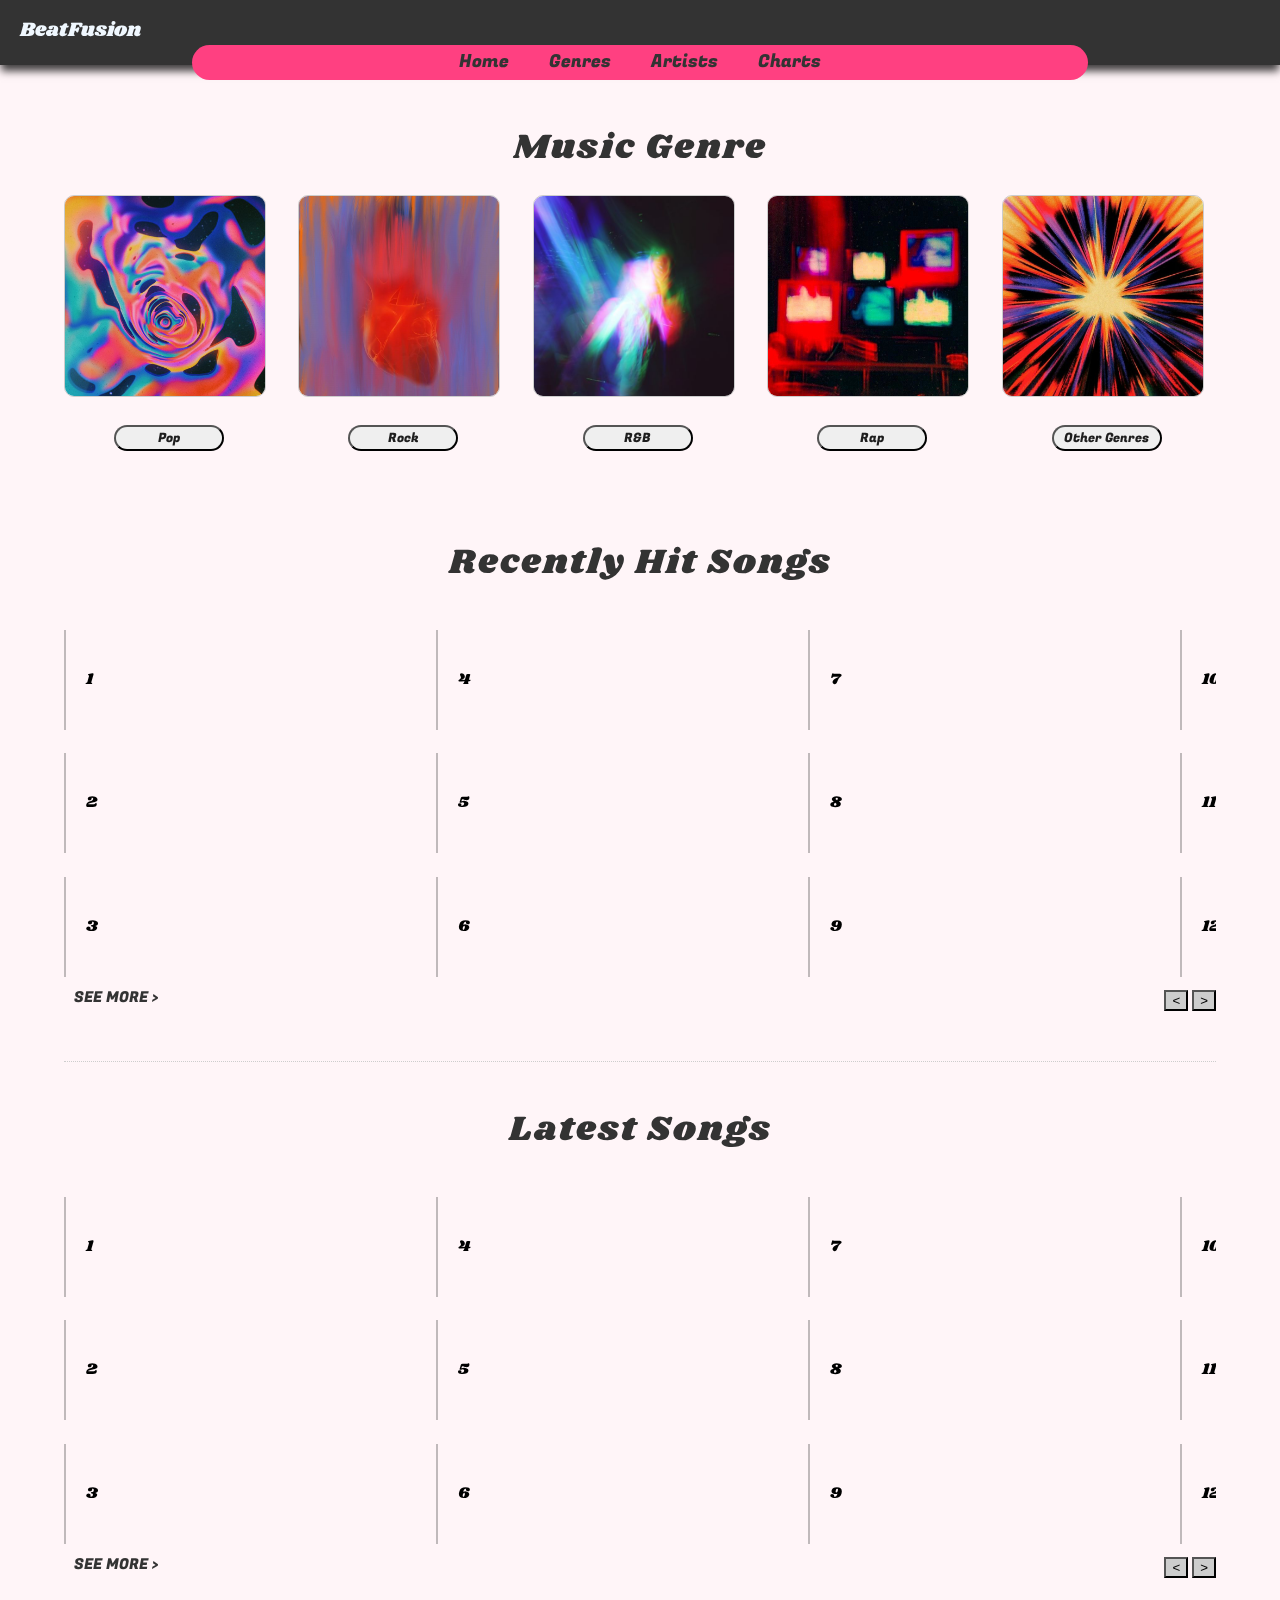
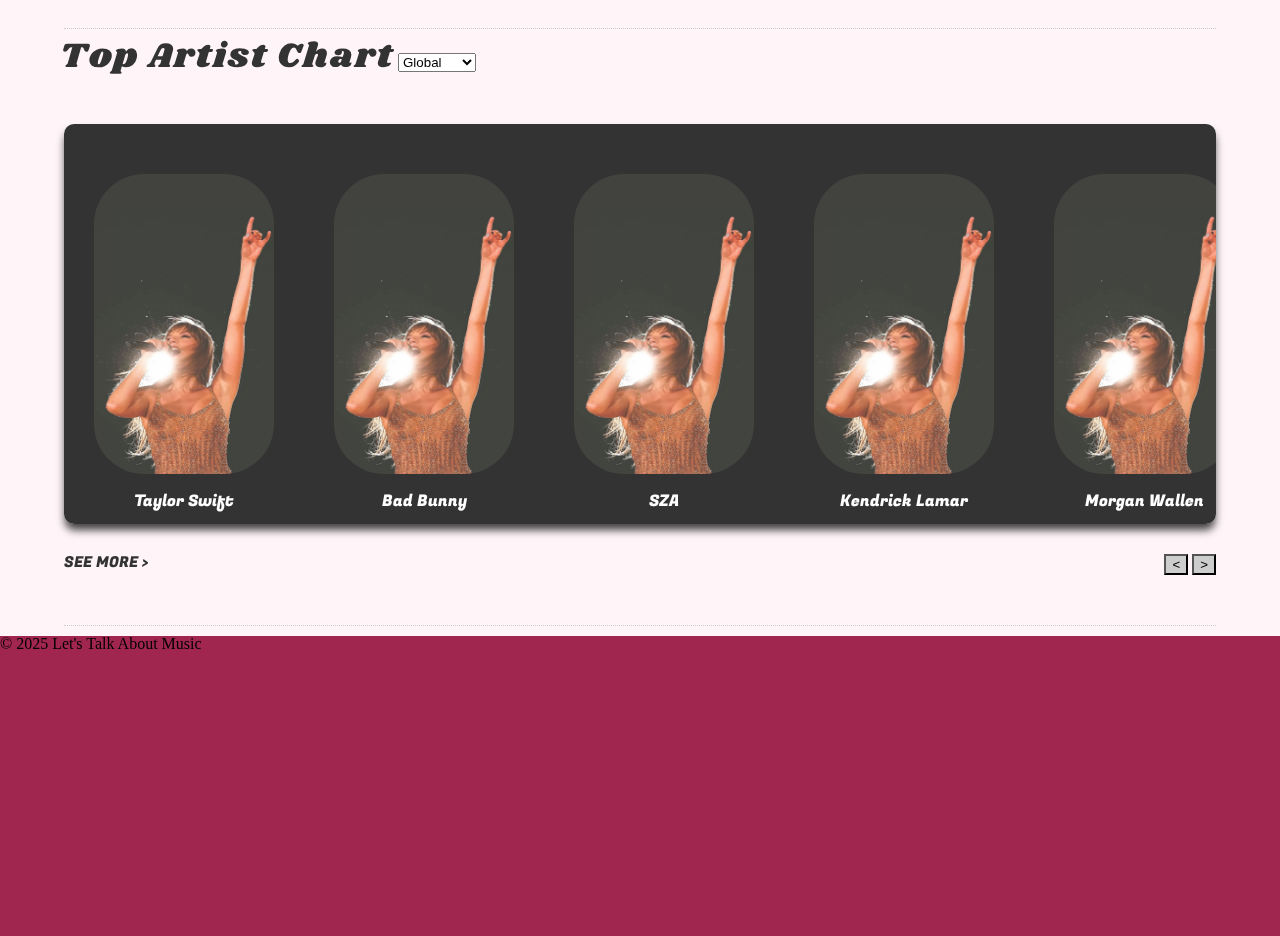
==== index.html @ 377f4b0e "Add files via upload" ====
<!DOCTYPE html>
<html lang="en">
<head>
    <meta charset="UTF-8">
    <meta name="viewport" content="width=device-width, initial-scale=1.0">
    <link rel="stylesheet" href="CSS/style.css">
    <link rel="stylesheet" href="CSS/reset.css">
    <title>Music Website</title>
    <link href="https://fonts.googleapis.com/css2?family=Fugaz+One&family=Shrikhand&display=swap" rel="stylesheet">
</head>
<body>
    <div class="fix">
        <div class="top-bar">
            <h1>BeatFusion</h1>
        </div>
        <div class="transform-bar">
            <nav>
                <ul>
                    <li><a href="index.html">Home</a></li>
                    <li><a href="genres.html">Genres</a></li>
                    <li><a href="artist.html">Artists</a></li>
                    <li><a href="charts.html">Charts</a></li>
                </ul>
            </nav>
        </div>
    </div>
    
    <section id="musicgenre">
        <h1>Music Genre</h1>
        <div id="musicgenre-gridBox">
            <div class="flip-box">
                <div class="flip-box-inner">
                    <div class="flip-box-front">
                        <img src="Music-genrePics/pop.jpg" alt="Pop">
                    </div>
                    <div class="flip-box-back">
                        <p>ポップミュージック（Pop Music）は、大衆に向けて作られた音楽のジャンルで、1950年代から1960年代にかけて発展しました。 主にアメリカとイギリスで広まり、ラジオやテレビ、音楽チャートで頻繁に流れるようなキャッチーで商業的な楽曲が多いです。

                            ポップミュージックは、ロック、ダンス、ヒップホップ、R&Bなど様々な音楽ジャンルから影響を受けています。リズムやメロディが特徴であり、歌詞も親しみやすい内容が多いです。
                            
                            代表的なアーティストには、マイケル・ジャクソン、マドンナ、ビヨンセ、テイラー・スウィフトなどがいます。</p>
                    </div>
                </div>
                <button id="btn"><a href="#">Pop</a>
                </button>
            </div>
        
            <div class="flip-box">
                <div class="flip-box-inner">
                    <div class="flip-box-front">
                        <img src="Music-genrePics/Rock.jpg" alt="Rock">
                    </div>
                    <div class="flip-box-back">
                        <p>ロックミュージック (Rock Music)音楽は、1950年代にアメリカで誕生し、エレキギター、ベース、ドラムが主な楽器として使われる音楽ジャンルです。エネルギッシュで反抗的な精神を持ち、若者文化に大きな影響を与えました。

                            1960年代には、ビートルズやローリング・ストーンズなどのバンドが登場し、ロックは世界的な人気を博しました。日本でも、1960年代後半から1970年代にかけて、ロックバンドが活躍し始めました。
                            
                            代表的なロックバンドには、ビートルズ、ローリング・ストーンズ、クイーン、ニルヴァーナなどがいます。</p>
                    </div>
                </div>
                <button id="btn"><a href="#">Rock</a>
                </button>
            </div>
        
            <div class="flip-box">
                <div class="flip-box-inner">
                    <div class="flip-box-front">
                       <img src="Music-genrePics/R&B.jpg" alt="">
                    </div>
                    <div class="flip-box-back">
                        <p>R&B（リズム・アンド・ブルース）は、1940年代にアメリカのアフリカ系アメリカ人コミュニティから発展した音楽ジャンルです。当初はブルースやジャズの影響を受けた音楽スタイルでしたが、時代とともにソウル、ファンク、ヒップホップなど多くの音楽スタイルに影響を与えました。

                            R&Bの特徴として、感情豊かなボーカル、強いリズム、複雑なメロディーラインがあります。歌詞はしばしば恋愛や生活の喜びと苦しみをテーマにしています。
                            
                            代表的なアーティストには、アレサ・フランクリン、マーヴィン・ゲイ、マイケル・ジャクソン、ビヨンセなどがいます。</p>
                    </div>
                </div>
                <button id="btn"><a href="#">R&B</a>
                </button>
            </div>
        
            <div class="flip-box">
                <div class="flip-box-inner">
                    <div class="flip-box-front">
                        <img src="Music-genrePics/Rap.jpg" alt="Rap">
                    </div>
                    <div class="flip-box-back">
                        <p>ラップ（Rap）は、1970年代にアメリカのニューヨーク市で発展した音楽ジャンルです。特にヒップホップ文化の一部として誕生し、リズムに合わせて歌詞をリズミカルに話す、または「ラップ」するのが特徴です。

                            ラップの歌詞は、社会問題や個人的な経験、ライフスタイル、ストリートカルチャーに関連する内容が多く、強いメッセージ性を持っています。ビートやリズムが重要な要素であり、DJが作るビートやターンテーブル技術も大きな役割を果たしています。
                            
                            代表的なラップアーティストには、トゥーパック・シャクール、ノトーリアス・B.I.G、ジェイ・Z、エミネム、カニエ・ウェストなどがいます。</p>
                    </div>
                </div>
                <button id="btn"><a href="#">Rap</a>
                </button>
            </div>
        
            <div class="flip-box">
                <div class="flip-box-inner">
                    <div class="flip-box-front">
                        <img src="Music-genrePics/othergerns.jpg" alt="othergerns">
                    </div>
                    <div class="flip-box-back">
                        <p>ジャズ (Jazz) <br>
                            ジャズは、20世紀初頭にアメリカで発展した音楽ジャンルです。即興演奏と複雑なリズム、ハーモニーが特徴です。代表的なアーティストには、ルイ・アームストロング、デューク・エリントン、マイルス・デイビスがいます。<br><br>
                            
                            クラシック (Classical) <br>
                            クラシック音楽は、17世紀から19世紀にかけてヨーロッパで発展しました。オーケストラやピアノ、弦楽四重奏などが主要な楽器です。代表的な作曲家には、ベートーヴェン、モーツァルト、バッハがいます。<br><br>
                            
                            エレクトロニック (Electronic) <br>
                            エレクトロニック音楽は、電子楽器やコンピューターを用いて作られる音楽です。ダンスミュージックやテクノ、ハウスなど多くのサブジャンルがあります。代表的なアーティストには、ダフト・パンク、デヴィッド・ゲッタ、カルヴィン・ハリスがいます。<br><br>
                            
                            カントリー (Country) <br>
                            カントリーミュージックは、アメリカ南部で発展した音楽ジャンルで、ギターやバンジョー、フィドルが主要な楽器です。歌詞はしばしば日常生活や愛、失恋について語られます。代表的なアーティストには、ジョニー・キャッシュ、ドリー・パートン、テイラー・スウィフトがいます。<br><br>
                            
                            メタル (Metal) <br>
                            メタル音楽は、ロックから発展したジャンルで、重厚なギターリフと強力なドラムが特徴です。サブジャンルにはヘヴィメタル、デスメタル、ブラックメタルなどがあります。代表的なバンドには、メタリカ、アイアン・メイデン、ブラック・サバスがいます。</p>
                    </div>
                </div>
                <button id="btn"><a href="#">Other Genres</a>
                </button>
            </div>
        </div>
    </section> 
    <section class="recentlyhitsongs">
        <h1>Recently Hit Songs</h1>
        <div class="recentlyhitsongs-wrapped" id="recentlyhitsongs-wrapped">
           <div id="recentlyhitsongs">
            <h3>1</h3>
            <iframe style="border-radius:12px" src="https://open.spotify.com/embed/track/2lTm559tuIvatlT1u0JYG2?utm_source=generator" width="100%" height="100%" frameBorder="0" allowfullscreen="" allow="autoplay; clipboard-write; encrypted-media; fullscreen; picture-in-picture" loading="lazy"></iframe>     
            </div>

           <div id="recentlyhitsongs">
            <h3>4</h3>
            <iframe style="border-radius:12px" src="https://open.spotify.com/embed/track/2lTm559tuIvatlT1u0JYG2?utm_source=generator" width="100%" height="100%ss" frameBorder="0" allowfullscreen="" allow="autoplay; clipboard-write; encrypted-media; fullscreen; picture-in-picture" loading="lazy"></iframe>
           </div>
           
           <div id="recentlyhitsongs">
            <h3>7</h3>
            <iframe style="border-radius:12px" src="https://open.spotify.com/embed/track/7ne4VBA60CxGM75vw0EYad?utm_source=generator" width="100%" height="100%" frameBorder="0" allowfullscreen="" allow="autoplay; clipboard-write; encrypted-media; fullscreen; picture-in-picture" loading="lazy"></iframe>
           </div>

           <div id="recentlyhitsongs">
            <h3>10</h3>
            <iframe style="border-radius:12px" src="https://open.spotify.com/embed/track/7tI8dRuH2Yc6RuoTjxo4dU?utm_source=generator" width="100%" height="100%" frameBorder="0" allowfullscreen="" allow="autoplay; clipboard-write; encrypted-media; fullscreen; picture-in-picture" loading="lazy"></iframe>
           </div>

           
           <div id="recentlyhitsongs">
            <h3>13</h3>
            <iframe style="border-radius:12px" src="https://open.spotify.com/embed/track/6J5kc12BW5HuP3d7C3vvx8?utm_source=generator" width="100%" height="100%" frameBorder="0" allowfullscreen="" allow="autoplay; clipboard-write; encrypted-media; fullscreen; picture-in-picture" loading="lazy"></iframe>
           </div>

           <div id="recentlyhitsongs">
            <h3>16</h3>
            <iframe style="border-radius:12px" src="https://open.spotify.com/embed/track/2HRqTpkrJO5ggZyyK6NPWz?utm_source=generator" width="100%" height="100%" frameBorder="0" allowfullscreen="" allow="autoplay; clipboard-write; encrypted-media; fullscreen; picture-in-picture" loading="lazy"></iframe>
           </div>

           <div id="recentlyhitsongs">
            <h3>19</h3>
            <iframe style="border-radius:12px" src="https://open.spotify.com/embed/track/42VsgItocQwOQC3XWZ8JNA?utm_source=generator" width="100%" height="100%" frameBorder="0" allowfullscreen="" allow="autoplay; clipboard-write; encrypted-media; fullscreen; picture-in-picture" loading="lazy"></iframe>
           </div>

           <div id="recentlyhitsongs">
            <h3>22</h3>
            <iframe style="border-radius:12px" src="https://open.spotify.com/embed/track/0l0vcZMU7AOeQmUIREoI2U?utm_source=generator" width="100%" height="100%" frameBorder="0" allowfullscreen="" allow="autoplay; clipboard-write; encrypted-media; fullscreen; picture-in-picture" loading="lazy"></iframe>
           </div>

           <div id="recentlyhitsongs">
            <h3>25</h3>
            <iframe style="border-radius:12px" src="https://open.spotify.com/embed/track/5heC3ZzJLYlGYO55YYoQzE?utm_source=generator" width="100%" height="100%" frameBorder="0" allowfullscreen="" allow="autoplay; clipboard-write; encrypted-media; fullscreen; picture-in-picture" loading="lazy"></iframe>
           </div>

           <div id="recentlyhitsongs">
            <h3>28</h3>
            <iframe style="border-radius:12px" src="https://open.spotify.com/embed/track/1dHUB7GIbSk3MdL6a6KGvc?utm_source=generator" width="100%" height="100%" frameBorder="0" allowfullscreen="" allow="autoplay; clipboard-write; encrypted-media; fullscreen; picture-in-picture" loading="lazy"></iframe>
           </div>

           <div id="recentlyhitsongs">
            <h3>2</h3>
            <iframe style="border-radius:12px" src="https://open.spotify.com/embed/track/2plbrEY59IikOBgBGLjaoe?utm_source=generator" width="100%" height="100%" frameBorder="0" allowfullscreen="" allow="autoplay; clipboard-write; encrypted-media; fullscreen; picture-in-picture" loading="lazy"></iframe>
           </div>

           <div id="recentlyhitsongs">
            <h3>5</h3>
            <iframe style="border-radius:12px" src="https://open.spotify.com/embed/track/6dOtVTDdiauQNBQEDOtlAB?utm_source=generator" width="100%" height="100%" frameBorder="0" allowfullscreen="" allow="autoplay; clipboard-write; encrypted-media; fullscreen; picture-in-picture" loading="lazy"></iframe>
           </div>

           <div id="recentlyhitsongs">
            <h3>8</h3>
            <iframe style="border-radius:12px" src="https://open.spotify.com/embed/track/2cuqluSFXdM2weiP6lN8kY?utm_source=generator" width="100%" height="100%" frameBorder="0" allowfullscreen="" allow="autoplay; clipboard-write; encrypted-media; fullscreen; picture-in-picture" loading="lazy"></iframe>
           </div>

           <div id="recentlyhitsongs">
            <h3>11</h3>
            <iframe style="border-radius:12px" src="https://open.spotify.com/embed/track/2CGNAOSuO1MEFCbBRgUzjd?utm_source=generator" width="100%" height="100%" frameBorder="0" allowfullscreen="" allow="autoplay; clipboard-write; encrypted-media; fullscreen; picture-in-picture" loading="lazy"></iframe>
           </div>

           <div id="recentlyhitsongs">
            <h3>14</h3>
            <iframe style="border-radius:12px" src="https://open.spotify.com/embed/track/1Es7AUAhQvapIcoh3qMKDL?utm_source=generator" width="100%" height="100%" frameBorder="0" allowfullscreen="" allow="autoplay; clipboard-write; encrypted-media; fullscreen; picture-in-picture" loading="lazy"></iframe>
           </div>

           <div id="recentlyhitsongs">
            <h3>17</h3>
            <iframe style="border-radius:12px" src="https://open.spotify.com/embed/track/5WEF0icHWmAZBBMglBd599?utm_source=generator" width="100%" height="100%" frameBorder="0" allowfullscreen="" allow="autoplay; clipboard-write; encrypted-media; fullscreen; picture-in-picture" loading="lazy"></iframe>
           </div>

           <div id="recentlyhitsongs">
            <h3>20</h3>
            <iframe style="border-radius:12px" src="https://open.spotify.com/embed/track/63EQbNhgaih4yg5412usWG?utm_source=generator" width="100%" height="100%" frameBorder="0" allowfullscreen="" allow="autoplay; clipboard-write; encrypted-media; fullscreen; picture-in-picture" loading="lazy"></iframe>
           </div>

           <div id="recentlyhitsongs">
            <h3>23</h3>
            <iframe style="border-radius:12px" src="https://open.spotify.com/embed/track/3mg9jYNC1NihbthlglzrWP?utm_source=generator" width="100%" height="100%" frameBorder="0" allowfullscreen="" allow="autoplay; clipboard-write; encrypted-media; fullscreen; picture-in-picture" loading="lazy"></iframe>
           </div>

           <div id="recentlyhitsongs">
            <h3>26</h3>
            <iframe style="border-radius:12px" src="https://open.spotify.com/embed/track/0FIDCNYYjNvPVimz5icugS?utm_source=generator" width="100%" height="100%" frameBorder="0" allowfullscreen="" allow="autoplay; clipboard-write; encrypted-media; fullscreen; picture-in-picture" loading="lazy"></iframe>
           </div>

           <div id="recentlyhitsongs">
            <h3>29</h3>
            <iframe style="border-radius:12px" src="https://open.spotify.com/embed/track/51RN0kzWd7xeR4th5HsEtW?utm_source=generator" width="100%" height="100%" frameBorder="0" allowfullscreen="" allow="autoplay; clipboard-write; encrypted-media; fullscreen; picture-in-picture" loading="lazy"></iframe>
           </div>

           <div id="recentlyhitsongs">
            <h3>3</h3>
            <iframe style="border-radius:12px" src="https://open.spotify.com/embed/track/4wJ5Qq0jBN4ajy7ouZIV1c?utm_source=generator" width="100%" height="100%" frameBorder="0" allowfullscreen="" allow="autoplay; clipboard-write; encrypted-media; fullscreen; picture-in-picture" loading="lazy"></iframe>
           </div>

           <div id="recentlyhitsongs">
            <h3>6</h3>
            <iframe style="border-radius:12px" src="https://open.spotify.com/embed/track/5TFD2bmFKGhoCRbX61nXY5?utm_source=generator" width="100%" height="100%" frameBorder="0" allowfullscreen="" allow="autoplay; clipboard-write; encrypted-media; fullscreen; picture-in-picture" loading="lazy"></iframe>
           </div>

           <div id="recentlyhitsongs">
            <h3>9</h3>
            <iframe style="border-radius:12px" src="https://open.spotify.com/embed/track/59D4DOkspUbWyMmbAPQkxZ?utm_source=generator" width="100%" height="100%" frameBorder="0" allowfullscreen="" allow="autoplay; clipboard-write; encrypted-media; fullscreen; picture-in-picture" loading="lazy"></iframe>
           </div>

           <div id="recentlyhitsongs">
            <h3>12</h3>
            <iframe style="border-radius:12px" src="https://open.spotify.com/embed/track/7d6yK8v8J484SWH5prIQiE?utm_source=generator" width="100%" height="100%" frameBorder="0" allowfullscreen="" allow="autoplay; clipboard-write; encrypted-media; fullscreen; picture-in-picture" loading="lazy"></iframe>
           </div>

           <div id="recentlyhitsongs">
            <h3>15</h3>
            <iframe style="border-radius:12px" src="https://open.spotify.com/embed/track/1ElGmhauttS9p7LwmHG9uM?utm_source=generator" width="100%" height="100%" frameBorder="0" allowfullscreen="" allow="autoplay; clipboard-write; encrypted-media; fullscreen; picture-in-picture" loading="lazy"></iframe>
           </div>

           <div id="recentlyhitsongs">
            <h3>18</h3>
            <iframe style="border-radius:12px" src="https://open.spotify.com/embed/track/7BRD7x5pt8Lqa1eGYC4dzj?utm_source=generator" width="100%" height="100%" frameBorder="0" allowfullscreen="" allow="autoplay; clipboard-write; encrypted-media; fullscreen; picture-in-picture" loading="lazy"></iframe>
           </div>

           <div id="recentlyhitsongs">
            <h3>21</h3>
            <iframe style="border-radius:12px" src="https://open.spotify.com/embed/track/0WbMK4wrZ1wFSty9F7FCgu?utm_source=generator" width="100%" height="100%" frameBorder="0" allowfullscreen="" allow="autoplay; clipboard-write; encrypted-media; fullscreen; picture-in-picture" loading="lazy"></iframe>
           </div>

           <div id="recentlyhitsongs">
            <h3>24</h3>
            <iframe style="border-radius:12px" src="https://open.spotify.com/embed/track/2zOmS55knKWSgScYPTNmGQ?utm_source=generator" width="100%" height="100%" frameBorder="0" allowfullscreen="" allow="autoplay; clipboard-write; encrypted-media; fullscreen; picture-in-picture" loading="lazy"></iframe>
           </div>

           <div id="recentlyhitsongs">
            <h3>27</h3>
            <iframe style="border-radius:12px" src="https://open.spotify.com/embed/track/4MUrUT38U98olfnyzMBCzm?utm_source=generator" width="100%" height="100%" frameBorder="0" allowfullscreen="" allow="autoplay; clipboard-write; encrypted-media; fullscreen; picture-in-picture" loading="lazy"></iframe>
           </div>

           <div id="recentlyhitsongs">
            <h3>30</h3>
            <iframe style="border-radius:12px" src="https://open.spotify.com/embed/track/5G2f63n7IPVPPjfNIGih7Q?utm_source=generator" width="100%" height="100%" frameBorder="0" allowfullscreen="" allow="autoplay; clipboard-write; encrypted-media; fullscreen; picture-in-picture" loading="lazy"></iframe>
           </div>


        </div>
        <div class="seemore-button">
            <div><h3><a href="#">SEE MORE ></a></h3></div>
            <div id="seemore-btn">
                <button id="scroll-left">&lt;</button>
                <button id="scroll-right">&gt;</button>
            </div>
        </div>
    </section>
    <section class="latestsongs">
        <h1>Latest Songs</h1>
        <div class="latestsongs-wrapped" id="latestsongs-wrapped">
            <div id="latestsongs">
                <h3>1</h3>
                <iframe style="border-radius:12px" src="https://open.spotify.com/embed/track/3AWDeHLc88XogCaCnZQLVI?utm_source=generator" width="100%" height="100%" frameBorder="0" allowfullscreen="" allow="autoplay; clipboard-write; encrypted-media; fullscreen; picture-in-picture" loading="lazy"></iframe>
            </div>
            
            <div id="latestsongs">
                <h3>4</h3>
                <iframe style="border-radius:12px" src="https://open.spotify.com/embed/track/0ZNbXoRUhaSMhYcL4LWDg9?utm_source=generator" width="100%" height="100%" frameBorder="0" allowfullscreen="" allow="autoplay; clipboard-write; encrypted-media; fullscreen; picture-in-picture" loading="lazy"></iframe>
            </div>
            <div id="latestsongs">
                <h3>7</h3>
                <iframe style="border-radius:12px" src="https://open.spotify.com/embed/track/0hhUYRTVgcq7oD4qVLDgR2?utm_source=generator" width="100%" height="100%" frameBorder="0" allowfullscreen="" allow="autoplay; clipboard-write; encrypted-media; fullscreen; picture-in-picture" loading="lazy"></iframe>
            </div>
            <div id="latestsongs">
                <h3>10</h3>
                <iframe style="border-radius:12px" src="https://open.spotify.com/embed/track/5S48exJMllV1UZfluzUpbp?utm_source=generator" width="100%" height="100%" frameBorder="0" allowfullscreen="" allow="autoplay; clipboard-write; encrypted-media; fullscreen; picture-in-picture" loading="lazy"></iframe>
            </div>

            <div id="latestsongs">
                <h3>13</h3>
                <iframe style="border-radius:12px" src="https://open.spotify.com/embed/track/7zqLwCQC5bHfkftlkOaLtd?utm_source=generator" width="100%" height="100%" frameBorder="0" allowfullscreen="" allow="autoplay; clipboard-write; encrypted-media; fullscreen; picture-in-picture" loading="lazy"></iframe>
            </div>

            <div id="latestsongs">
                <h3>16</h3>
                <iframe style="border-radius:12px" src="https://open.spotify.com/embed/track/0QZABM9f7qhxAeW88WmBSY?utm_source=generator" width="100%" height="100%" frameBorder="0" allowfullscreen="" allow="autoplay; clipboard-write; encrypted-media; fullscreen; picture-in-picture" loading="lazy"></iframe>
            </div>
            <div id="latestsongs">
                <h3>19</h3>
                <iframe style="border-radius:12px" src="https://open.spotify.com/embed/track/6690Oo2YKerGp9Zvm9EY6S?utm_source=generator" width="100%" height="100%" frameBorder="0" allowfullscreen="" allow="autoplay; clipboard-write; encrypted-media; fullscreen; picture-in-picture" loading="lazy"></iframe>
            </div>

            <div id="latestsongs">
                <h3>22</h3>
                <iframe style="border-radius:12px" src="https://open.spotify.com/embed/track/68o1mDkJzpvTshz9xrfduC?utm_source=generator" width="100%" height="100%" frameBorder="0" allowfullscreen="" allow="autoplay; clipboard-write; encrypted-media; fullscreen; picture-in-picture" loading="lazy"></iframe>
            </div>

            <div id="latestsongs">
                <h3>25</h3>
                <iframe style="border-radius:12px" src="https://open.spotify.com/embed/track/1qaFMnI1eVDa4arwNN8nMa?utm_source=generator" width="100%" height="100%" frameBorder="0" allowfullscreen="" allow="autoplay; clipboard-write; encrypted-media; fullscreen; picture-in-picture" loading="lazy"></iframe>
            </div>

            <div id="latestsongs">
                <h3>28</h3>
                <iframe style="border-radius:12px" src="https://open.spotify.com/embed/track/4c1GHCAXEFa08WHckJ6txh?utm_source=generator" width="100%" height="100%" frameBorder="0" allowfullscreen="" allow="autoplay; clipboard-write; encrypted-media; fullscreen; picture-in-picture" loading="lazy"></iframe>
            </div>

            <div id="latestsongs">
                <h3>2</h3>
                <iframe style="border-radius:12px" src="https://open.spotify.com/embed/track/2P6YMsU9jt22CXfizfudi3?utm_source=generator" width="100%" height="100%" frameBorder="0" allowfullscreen="" allow="autoplay; clipboard-write; encrypted-media; fullscreen; picture-in-picture" loading="lazy"></iframe>
            </div>

            <div id="latestsongs">
                <h3>5</h3>
                <iframe style="border-radius:12px" src="https://open.spotify.com/embed/track/1ki7QR4GRRxmR2rQt7aAAY?utm_source=generator" width="100%" height="100%" frameBorder="0" allowfullscreen="" allow="autoplay; clipboard-write; encrypted-media; fullscreen; picture-in-picture" loading="lazy"></iframe>
            </div>

            <div id="latestsongs">
                <h3>8</h3>
                <iframe style="border-radius:12px" src="https://open.spotify.com/embed/track/0NHu2Lo9MWkvhOggEy1bYg?utm_source=generator" width="100%" height="100%" frameBorder="0" allowfullscreen="" allow="autoplay; clipboard-write; encrypted-media; fullscreen; picture-in-picture" loading="lazy"></iframe>
            </div>

            <div id="latestsongs">
                <h3>11</h3>
                <iframe style="border-radius:12px" src="https://open.spotify.com/embed/track/4VruElIXifs4MixNrCd0uB?utm_source=generator" width="100%" height="100%" frameBorder="0" allowfullscreen="" allow="autoplay; clipboard-write; encrypted-media; fullscreen; picture-in-picture" loading="lazy"></iframe>
            </div>

            <div id="latestsongs">
                <h3>14</h3>
                <iframe style="border-radius:12px" src="https://open.spotify.com/embed/track/5QI3eGF8p8PYWDsAheNAPV?utm_source=generator" width="100%" height="100%" frameBorder="0" allowfullscreen="" allow="autoplay; clipboard-write; encrypted-media; fullscreen; picture-in-picture" loading="lazy"></iframe>
            </div>

            <div id="latestsongs">
                <h3>17</h3>
                <iframe style="border-radius:12px" src="https://open.spotify.com/embed/track/3HlWVKwU0JqJXqJK9DWHnZ?utm_source=generator" width="100%" height="100%" frameBorder="0" allowfullscreen="" allow="autoplay; clipboard-write; encrypted-media; fullscreen; picture-in-picture" loading="lazy"></iframe>
            </div>

            <div id="latestsongs">
                <h3>20</h3>
                <iframe style="border-radius:12px" src="https://open.spotify.com/embed/track/0UXWF5PYBunoB1iQjQ5moz?utm_source=generator" width="100%" height="100%" frameBorder="0" allowfullscreen="" allow="autoplay; clipboard-write; encrypted-media; fullscreen; picture-in-picture" loading="lazy"></iframe>
            </div>

            <div id="latestsongs">
                <h3>23</h3>
                <iframe style="border-radius:12px" src="https://open.spotify.com/embed/track/5szvpZOIMuzCrwNrRwnB9B?utm_source=generator" width="100%" height="100% " frameBorder="0" allowfullscreen="" allow="autoplay; clipboard-write; encrypted-media; fullscreen; picture-in-picture" loading="lazy"></iframe>
            </div>

            <div id="latestsongs">
                <h3>26</h3>
                <iframe style="border-radius:12px" src="https://open.spotify.com/embed/track/3QcZ0HiwWxwQYT2F17DCTm?utm_source=generator" width="100%" height="100%" frameBorder="0" allowfullscreen="" allow="autoplay; clipboard-write; encrypted-media; fullscreen; picture-in-picture" loading="lazy"></iframe>
            </div>

            <div id="latestsongs">
                <h3>29</h3>
                <iframe style="border-radius:12px" src="https://open.spotify.com/embed/track/28p6cPTSRglxJjKYZQeJVH?utm_source=generator" width="100%" height="100%" frameBorder="0" allowfullscreen="" allow="autoplay; clipboard-write; encrypted-media; fullscreen; picture-in-picture" loading="lazy"></iframe>
            </div>

            <div id="latestsongs">
                <h3>3</h3>
                <iframe style="border-radius:12px" src="https://open.spotify.com/embed/track/2cbRRdFAhoDnBGQgJ7NGws?utm_source=generator" width="100%" height="100%" frameBorder="0" allowfullscreen="" allow="autoplay; clipboard-write; encrypted-media; fullscreen; picture-in-picture" loading="lazy"></iframe>
            </div>

            <div id="latestsongs">
                <h3>6</h3>
                <iframe style="border-radius:12px" src="https://open.spotify.com/embed/track/3PAvwFSVQ4K4hMo7yJLv0I?utm_source=generator" width="100%" height="100%" frameBorder="0" allowfullscreen="" allow="autoplay; clipboard-write; encrypted-media; fullscreen; picture-in-picture" loading="lazy"></iframe>
            </div>

            <div id="latestsongs">
                <h3>9</h3>
                <iframe style="border-radius:12px" src="https://open.spotify.com/embed/track/5nePUc9XXUmpwMqkt8oKyK?utm_source=generator" width="100%" height="100%" frameBorder="0" allowfullscreen="" allow="autoplay; clipboard-write; encrypted-media; fullscreen; picture-in-picture" loading="lazy"></iframe>
            </div>

            <div id="latestsongs">
                <h3>12</h3>
                <iframe style="border-radius:12px" src="https://open.spotify.com/embed/track/5Rb1SPunxB1aKDfaYQLwI7?utm_source=generator" width="100%" height="100%" frameBorder="0" allowfullscreen="" allow="autoplay; clipboard-write; encrypted-media; fullscreen; picture-in-picture" loading="lazy"></iframe>
            </div>

            <div id="latestsongs">
                <h3>15</h3>
                <iframe style="border-radius:12px" src="https://open.spotify.com/embed/track/1a5Dhd82KaUqmz3sQEDNbs?utm_source=generator" width="100%" height="100%" frameBorder="0" allowfullscreen="" allow="autoplay; clipboard-write; encrypted-media; fullscreen; picture-in-picture" loading="lazy"></iframe>
            </div>

            <div id="latestsongs">
                <h3>18</h3>
                <iframe style="border-radius:12px" src="https://open.spotify.com/embed/track/1beUALLSloBEvYre65QiW6?utm_source=generator" width="100%" height="100%" frameBorder="0" allowfullscreen="" allow="autoplay; clipboard-write; encrypted-media; fullscreen; picture-in-picture" loading="lazy"></iframe>
            </div>

            <div id="latestsongs">
                <h3>21</h3>
                <iframe style="border-radius:12px" src="https://open.spotify.com/embed/track/6m16iU8EK8k38YqL8VoJQa?utm_source=generator" width="100%" height="100%" frameBorder="0" allowfullscreen="" allow="autoplay; clipboard-write; encrypted-media; fullscreen; picture-in-picture" loading="lazy"></iframe>
            </div>

            <div id="latestsongs">
                <h3>24</h3>
                <iframe style="border-radius:12px" src="https://open.spotify.com/embed/track/55Ml2qIECJeLRo8qzRnSGO?utm_source=generator" width="100%" height="100%" frameBorder="0" allowfullscreen="" allow="autoplay; clipboard-write; encrypted-media; fullscreen; picture-in-picture" loading="lazy"></iframe>
            </div>

            <div id="latestsongs">
                <h3>27</h3>
                <iframe style="border-radius:12px" src="https://open.spotify.com/embed/track/31QhiRT1GrabAIh8M1o5oR?utm_source=generator" width="100%" height="100%" frameBorder="0" allowfullscreen="" allow="autoplay; clipboard-write; encrypted-media; fullscreen; picture-in-picture" loading="lazy"></iframe>
            </div>

            <div id="latestsongs">
                <h3>30</h3>
                <iframe style="border-radius:12px" src="https://open.spotify.com/embed/track/2gTneFmEt5ycP3sxYENcEj?utm_source=generator" width="100%" height="100%" frameBorder="0" allowfullscreen="" allow="autoplay; clipboard-write; encrypted-media; fullscreen; picture-in-picture" loading="lazy"></iframe>
            </div>
        </div>
        <div class="seemore-button">
            <div><h3><a href="#">SEE MORE ></a></h3></div>
            <div id="seemore-btn">
                <button id="latestsongs-scroll-left">&lt;</button>
                <button id="latestsongs-scroll-right">&gt;</button>
            </div>
    </section>
    <section class="topartistchart-lable">
        <label for="top_artists_chart" id="top_artists_chart">Top Artist Chart</label>
        <select name="top_artists_chart" id="artist-chart">
            <option value="Global">Global</option>
            <option value="Japan">Japan</option>
            <option value="Korea">Korea</option>
            <option value="Myanmar">Myanmar</option>
        </select>
        <div class="topartistpic-wrapped" id="topartistpic-wrapped">
            <div class="artistpic" id="artistpic1">
                <img src="G-artist-images/TaylorSwift.jpg" alt="artist1">
                <a href="#"><div class="artist-name" id="artistname1">Taylor Swift</div></a>
            </div>
            <div class="artistpic" id="artistpic2">
                <img src="G-artist-images/TaylorSwift.jpg" alt="artist1">
                <a href="#"><div class="artist-name" id="artist2">Bad Bunny</div></a>
            </div>
            <div class="artistpic" id="artistpic3"> 
                <img src="G-artist-images/TaylorSwift.jpg" alt="artist1">
                <a href="#"><div class="artist-name" id="artist3">SZA</div></a>
            </div>
            <div class="artistpic" id="artistpic4">
                <img src="G-artist-images/TaylorSwift.jpg" alt="artist1">
                <a href="#"><div class="artist-name" id="artist4">Kendrick Lamar</div></a>
            </div>
            <div class="artistpic" id="artistpic5">
                <img src="G-artist-images/TaylorSwift.jpg" alt="artist1">
                <a href="#"><div class="artist-name" id="artist5">Morgan Wallen</div></a>
            </div>
            <div class="artistpic" id="artistpic6">
                <img src="G-artist-images/TaylorSwift.jpg" alt="artist1">
                <a href="#"><div class="artist-name" id="artist6">Sabrina Carpenter</div></a>
            </div>
            <div class="artistpic" id="artistpic7">
                <img src="G-artist-images/TaylorSwift.jpg" alt="artist1">
                <a href="#"><div class="artist-name" id="artist7">Billie Eilish</div></a>
            </div>
            <div class="artistpic" id="artistpic8">
                <img src="G-artist-images/TaylorSwift.jpg" alt="artist1">
                <a href="#"><div class="artist-name" id="artist8">Bruno Mars</div></a>
            </div>
            <div class="artistpic" id="artistpic9">
                <img src="G-artist-images/TaylorSwift.jpg" alt="artist1">
                <a href="#"><div class="artist-name" id="artist9">Chappell Roan</div></a>
            </div>
            <div class="artistpic" id="artistpic10">
                <img src="G-artist-images/TaylorSwift.jpg" alt="artist1">
                <a href="#"><div class="artist-name" id="artist10">Teddy Swims</div></a>
            </div>
        </div>
        <div class="seemore-button">
            <div><h3><a href="#">SEE MORE ></a></h3></div>
            <div id="seemore-btn">
                <button id="artistpic-scroll-left">&lt;</button>
                <button id="artistpic-scroll-right">&gt;</button>
            </div>
    </section>
    <footer class="footer">
        <p>&copy; 2025 Let's Talk About Music</p>
    </footer>
    <script src="JS/script.js"></script>
</body>
</html>
---- CSS/style.css ----
@import url('https://fonts.googleapis.com/css2?family=Fugaz+One&family=Kaisei+Tokumin&family=Shrikhand&display=swap');
a{
    text-decoration: none;
}
body{
    margin: 0 auto;
    background: #fff5f8;
   

}
.fix{
    position: fixed;
    top: 0;
    z-index: 1000;
}
.top-bar{
    background-color: #333;
    width: 100vw;
    height: 65px;
    box-shadow: 0px 7px 8px -1px rgba(0,0,0,0.75);
-webkit-box-shadow: 0px 7px 8px -1px rgba(0,0,0,0.75);
-moz-box-shadow: 0px 7px 8px -1px rgba(0,0,0,0.75);
}
.top-bar h1{
    font-size: 20px;
    font-family: "Shrikhand", serif;
    font-weight: 400;
    font-style: normal;
    color: aliceblue;
    padding: 20px 0 0 20px;
}
.transform-bar{
    background-color: #FF4081;
    width: 70vw;
    height: 35px;
    margin: 0 auto;
    transform: translateY(-20px);
    border-radius: 50px;
}
nav ul li a{
    text-decoration: none;
    color: #333333;
    font-size: 18px;
    font-family: "Fugaz One", serif;
    font-weight: 400;
    font-style: normal;
}
nav ul{
    display: flex;
    justify-content: center;
}
nav ul li{
    margin: 8px 20px;
}

#musicgenre h1{
    font-size: 35px;
    color: #333;
    font-family: "Shrikhand", serif;
    font-weight: 400;
    font-style: normal;
    text-align: center;
    letter-spacing: 2px;
    margin: 30px 0;
    padding-top: 100px;
    transition: 0.3s ease-in-out;

}
#musicgenre h1:hover{
    transform: translateY(-10px);
    font-size: 40px;
}

#musicgenre-gridBox{
    display: grid;
    grid-template-columns: repeat(5,1fr);
    gap: 20px;
    margin: 0 auto;
    width: 90vw;
}

.flip-box {
    background-color: transparent;
    width: 200px;
    height: 200px;
    perspective: 1000px; /*for 3D effect */
}

.flip-box-inner {
    position: relative;
    width: 100%;
    height: 100%;
    text-align: center;
    transition: transform 0.6s;
    transform-style: preserve-3d;
}

.flip-box:hover .flip-box-inner {
    transform: rotateY(180deg);
}

.flip-box-front, .flip-box-back {
    position: absolute;
    width: 100%;
    height: 100%;
    backface-visibility: hidden;
    display: flex;
    justify-content: center;
    align-items: center;
    background-color: #333;
    color: white;
    border: 1px solid #ccc;
    border-radius: 10px;
}
.flip-box-front{
    overflow: hidden;
}
.flip-box-front img{
    width: 100%;
    height: 100%;
}

.flip-box-back {
    background-color: #333;
    transform: rotateY(180deg);
    overflow-y: scroll;
    position: relative;
}
.flip-box .flip-box-back p{
    margin: 5px 5px;
    line-height: 22px;
    letter-spacing: -0.5px;
    font-family: "Kaisei Tokumin", serif;
    font-size: 13px;
    font-weight: 200;
    font-style: normal;
    color: #fff;
    box-sizing: border-box;
    position: absolute;
    top: 0;
}
.flip-box-back::-webkit-scrollbar{
    width: 0;
}

.flip-box #btn{
    margin: 30px 50px;
    width: 110px;
    border-radius: 30px;
    font-family: "Fugaz One", serif;
    font-weight: 400;
    font-style: normal;
}
#btn a{
    color: #1E1E1E;
}
.recentlyhitsongs h1{
    font-size: 35px;
    color: #333 ;
    font-family: "Shrikhand", serif;
    font-weight: 400;
    font-style: normal;
    text-align: center;
    letter-spacing: 2px;
    margin: 150px 0 50px 0;
    transition:transform 0.3s ease-in-out, font-size 0.3s ease-in-out;

}
.recentlyhitsongs h1:hover{
    transform: translateY(-10px);
    font-size: 40px;
     
}
.recentlyhitsongs-wrapped{
    display: grid;
    grid-template-columns: repeat(10,1fr); 
    overflow-x: scroll;
    gap: 20px;
    height: 50px;
    width: 90vw;
    height: 350px;
    margin: 0 auto;
}
.recentlyhitsongs-wrapped::-webkit-scrollbar{
    width: 0;
}
#recentlyhitsongs{
    padding: 10px;
    width: 330px;
    height: 80px;
    order: auto;
    display: flex;
    border-left: #1e1e1e47 solid 2px;
    justify-content: space-between;
}


.recentlyhitsongs h3{
    margin: auto 20px auto 10px;
    font-family: "Shrikhand", serif;
    font-weight: 250;
    font-style: normal;
    font-size: 16px;
}


.seemore-button{
    display: flex;
    justify-content: space-between;
    margin: 10px auto;
    width: 90%;
    border-bottom: #cdcdcd 1px dotted;
}

.seemore-button h3 a{
    color: #333;
    font-family: "Fugaz One", serif;
    font-weight: 400;
    font-style: normal;
    font-size: 15px;
}
#seemore-btn button{
    background-color: #cdcdcd;
    margin-bottom: 50px;
} 
.latestsongs h1{  
    font-size: 35px;
    color: #333 ;
    font-family: "Shrikhand", serif;
    font-weight: 400;
    font-style: normal;
    text-align: center;
    letter-spacing: 2px;
    margin: 50px 0;
    transition:0.3s ease-in-out;
}
.latestsongs h1:hover{
    transform: translateY(-10px);
    font-size: 40px;
}
.latestsongs-wrapped{
    display: grid;
    grid-template-columns: repeat(10,1fr);
    grid-template-rows: repeat(3, 1fr);
    overflow-x: scroll;
    gap: 20px;
    height: 50px;
    width: 90vw;
    height: 350px;
    margin: 0 auto;
}
.latestsongs-wrapped::-webkit-scrollbar{
    width: 0;
}
#latestsongs{
    padding: 10px;
    width: 330px;
    height: 80px;
    display: flex;
    border-left: #1e1e1e47 solid 2px;
    justify-content: space-between;
}
.latestsongs-wrapped .img{
    width: 25%;
    height: 100%;
    background-color: #a4a4a4;
    border-radius: 10px;
}
.latestsongs h3{
    margin: auto 20px auto 10px;
    font-family: "Shrikhand", serif;
    font-weight: 250;
    font-style: normal;
    font-size: 16px;
}
.latestsongs .songtitle-name{
    display: flex;
    flex: 1;
    justify-content: center;
    align-items: center;
    margin-right: 50px;
}
.latestsongs .songtitle-name a{
    color: #333;
    font-family: "Fugaz One", serif;
    font-weight: 300;
    font-style: normal;
    font-size: 14px;
}
#top_artists_chart{
    font-size: 35px;
    color: #333 ;
    margin-left: 60px;
    padding-top: 20px;
    font-family: "Shrikhand", serif;
    font-weight: 400;
    font-style: normal;
    letter-spacing: 2px;
}

.topartistpic-wrapped{
    display: grid;
    grid-template-columns: repeat(10,1fr);
    width: 90%;
    height: 400px;
    border-radius: 10px;
    background-color: #333333;
    overflow-x: scroll;
    margin: 50px auto 30px auto;
    box-shadow: 0px 7px 8px -1px rgba(0,0,0,0.75);
-webkit-box-shadow: 0px 7px 8px -1px rgba(0,0,0,0.75);
-moz-box-shadow: 0px 7px 8px -1px rgba(0,0,0,0.75);
}
.topartistpic-wrapped::-webkit-scrollbar{
    width: 0;
}
.artistpic{
    width: 180px;
    height: 300px;
    border-radius: 50px;
    margin: auto 30px; 
    position: relative;
}
.artistpic img{
    width: 100%;
    height: 100%;
    border-radius: 50px;
}

.artistpic #artist-name{
    text-decoration: none;
    color: #1E1E1E;
    overflow: visible;
}
.artist-name{
    position: absolute;
    bottom: -35px;
    color: #fff;
    text-align: center;
    width: 100%;
    font-family: "Fugaz One", serif;
    font-weight: 300;
    font-style: normal;
}
.footer{
    width: 100%;
    height: 300px;
    background-color: #a0264f;
}
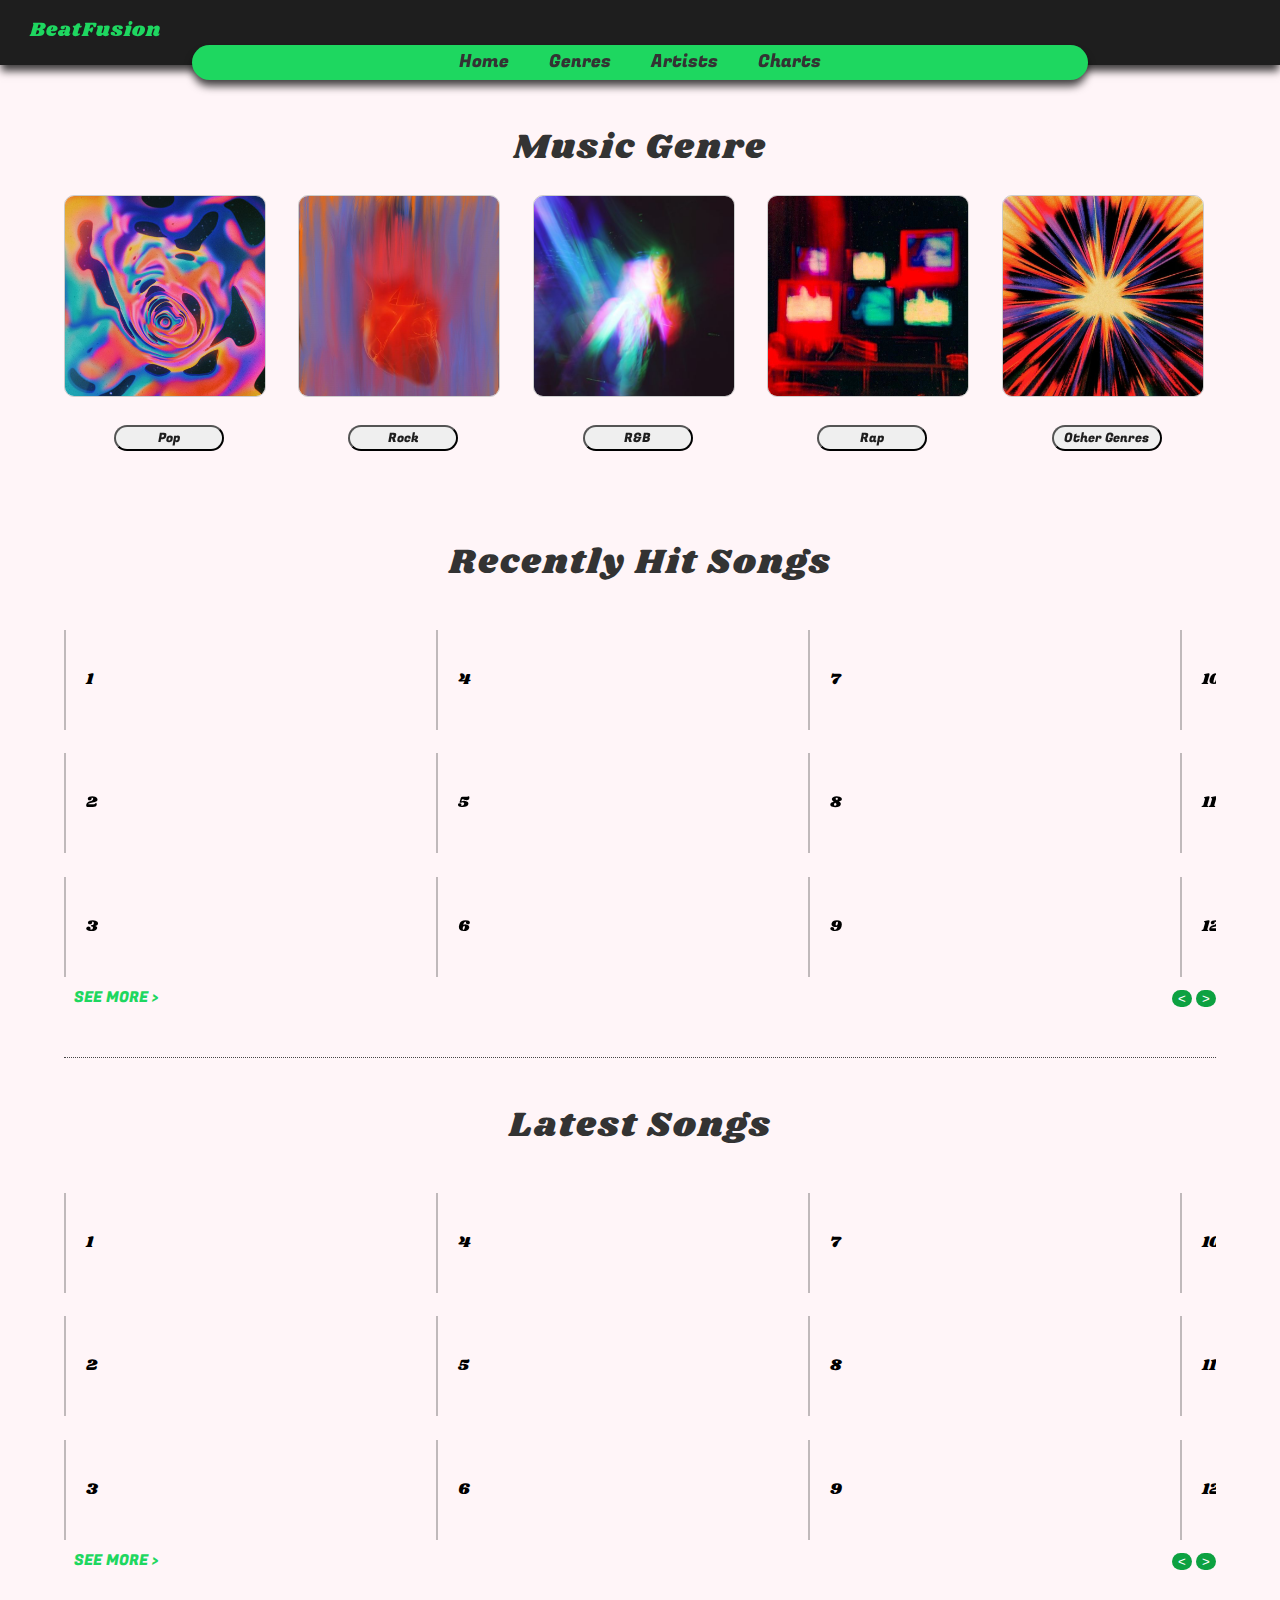
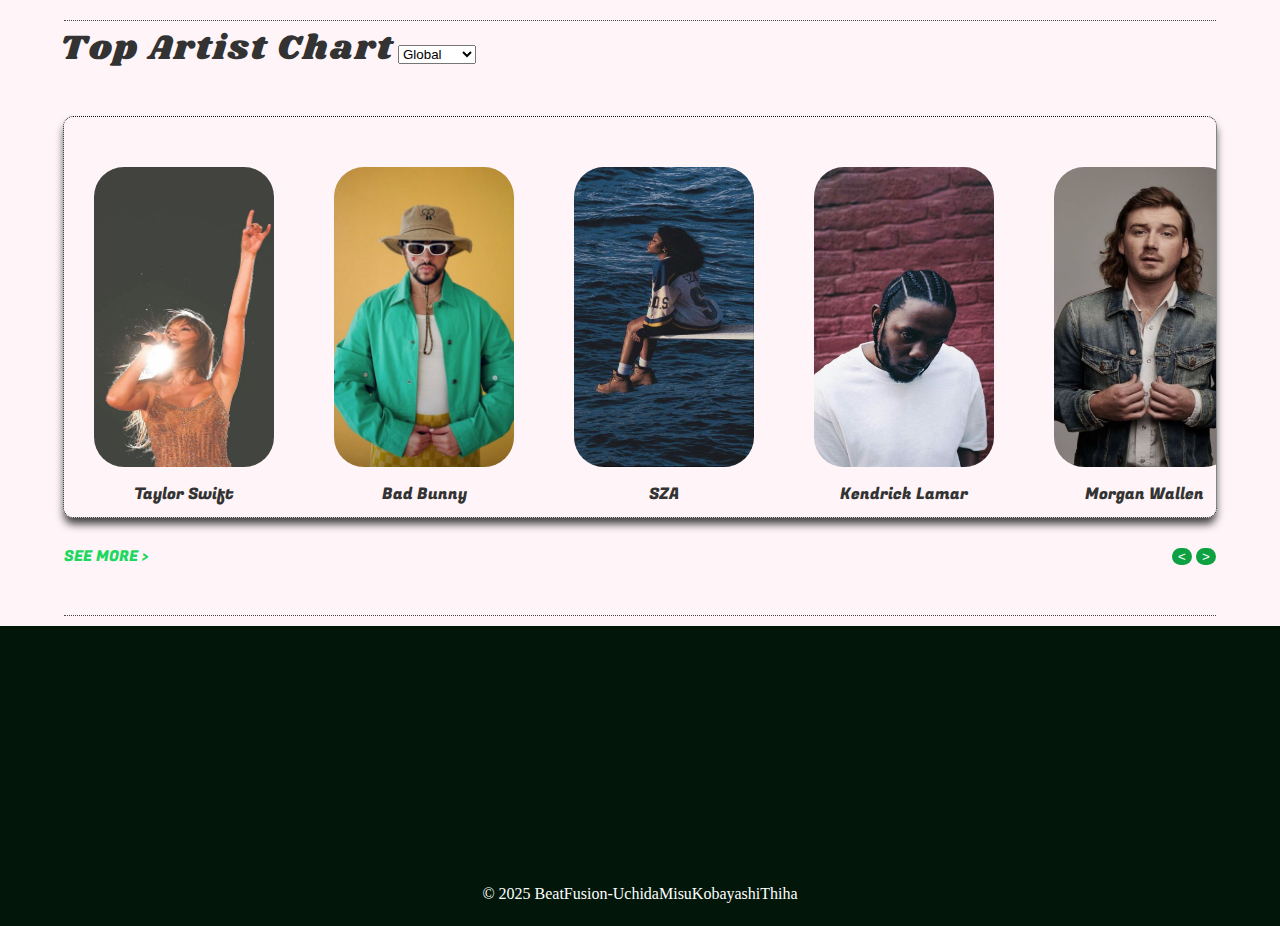
==== commit 9d05b226: "Add files via upload" ====
--- a/index.html
+++ b/index.html
@@ -453,45 +453,45 @@
             <option value="Myanmar">Myanmar</option>
         </select>
         <div class="topartistpic-wrapped" id="topartistpic-wrapped">
-            <div class="artistpic" id="artistpic1">
-                <img src="G-artist-images/TaylorSwift.jpg" alt="artist1">
+            <div class="artistpic" >
+                <img id="artistpic1" src="G-artist-images/TaylorSwift.jpg " alt="Taylor Swift">
                 <a href="#"><div class="artist-name" id="artistname1">Taylor Swift</div></a>
             </div>
-            <div class="artistpic" id="artistpic2">
-                <img src="G-artist-images/TaylorSwift.jpg" alt="artist1">
-                <a href="#"><div class="artist-name" id="artist2">Bad Bunny</div></a>
-            </div>
-            <div class="artistpic" id="artistpic3"> 
-                <img src="G-artist-images/TaylorSwift.jpg" alt="artist1">
-                <a href="#"><div class="artist-name" id="artist3">SZA</div></a>
-            </div>
-            <div class="artistpic" id="artistpic4">
-                <img src="G-artist-images/TaylorSwift.jpg" alt="artist1">
-                <a href="#"><div class="artist-name" id="artist4">Kendrick Lamar</div></a>
-            </div>
-            <div class="artistpic" id="artistpic5">
-                <img src="G-artist-images/TaylorSwift.jpg" alt="artist1">
-                <a href="#"><div class="artist-name" id="artist5">Morgan Wallen</div></a>
-            </div>
-            <div class="artistpic" id="artistpic6">
-                <img src="G-artist-images/TaylorSwift.jpg" alt="artist1">
-                <a href="#"><div class="artist-name" id="artist6">Sabrina Carpenter</div></a>
-            </div>
-            <div class="artistpic" id="artistpic7">
-                <img src="G-artist-images/TaylorSwift.jpg" alt="artist1">
-                <a href="#"><div class="artist-name" id="artist7">Billie Eilish</div></a>
-            </div>
-            <div class="artistpic" id="artistpic8">
-                <img src="G-artist-images/TaylorSwift.jpg" alt="artist1">
-                <a href="#"><div class="artist-name" id="artist8">Bruno Mars</div></a>
-            </div>
-            <div class="artistpic" id="artistpic9">
-                <img src="G-artist-images/TaylorSwift.jpg" alt="artist1">
-                <a href="#"><div class="artist-name" id="artist9">Chappell Roan</div></a>
-            </div>
-            <div class="artistpic" id="artistpic10">
-                <img src="G-artist-images/TaylorSwift.jpg" alt="artist1">
-                <a href="#"><div class="artist-name" id="artist10">Teddy Swims</div></a>
+            <div class="artistpic" >
+                <img id="artistpic2" src="G-artist-images/Bad Bunny.jpg" alt="Bad Bunny">
+                <a href="#"><div class="artist-name" id="artistname2">Bad Bunny</div></a>
+            </div>
+            <div class="artistpic" > 
+                <img id="artistpic3" src="G-artist-images/SZA.jpg" alt="SZA">
+                <a href="#"><div class="artist-name" id="artistname3">SZA</div></a>
+            </div>
+            <div class="artistpic" >
+                <img id="artistpic4" src="G-artist-images/Kendrick Lamar.jpg" alt="Kendrick Lamar">
+                <a href="#"><div class="artist-name" id="artistname4">Kendrick Lamar</div></a>
+            </div>
+            <div class="artistpic" >
+                <img id="artistpic5" src="G-artist-images/Morgan Wallen.jpg" alt="Morgan Wallen">
+                <a href="#"><div class="artist-name" id="artistname5">Morgan Wallen</div></a>
+            </div>
+            <div class="artistpic" >
+                <img id="artistpic6" src="G-artist-images/Sabrina Carpenter.jpg" alt="Sabrina Carpenter">
+                <a href="#"><div class="artist-name" id="artistname6">Sabrina Carpenter</div></a>
+            </div>
+            <div class="artistpic" >
+                <img id="artistpic7" src="G-artist-images/Billie Eilish.jpg" alt="Billie Eilish">
+                <a href="#"><div class="artist-name" id="artistname7">Billie Eilish</div></a>
+            </div>
+            <div class="artistpic" >
+                <img id="artistpic8" src="G-artist-images/Bruno Mars.jpg" alt="Bruno Mars">
+                <a href="#"><div class="artist-name" id="artistname8">Bruno Mars</div></a>
+            </div>
+            <div class="artistpic">
+                <img id="artistpic9" src="G-artist-images/Chappell Roan.jpg" alt="Chappell Roan">
+                <a href="#"><div class="artist-name" id="artistname9">Chappell Roan</div></a>
+            </div>
+            <div class="artistpic">
+                <img id="artistpic10" src="G-artist-images/Teddy Swims.jpg" alt="Teddy Swims">
+                <a href="#"><div class="artist-name" id="artistname10">Teddy Swims</div></a>
             </div>
         </div>
         <div class="seemore-button">
@@ -502,7 +502,7 @@
             </div>
     </section>
     <footer class="footer">
-        <p>&copy; 2025 Let's Talk About Music</p>
+        <p>&copy; 2025 BeatFusion-UchidaMisuKobayashiThiha</p>
     </footer>
     <script src="JS/script.js"></script>
 </body>
--- a/CSS/style.css
+++ b/CSS/style.css
@@ -14,7 +14,7 @@
     z-index: 1000;
 }
 .top-bar{
-    background-color: #333;
+    background-color: #1E1E1E;
     width: 100vw;
     height: 65px;
     box-shadow: 0px 7px 8px -1px rgba(0,0,0,0.75);
@@ -26,16 +26,20 @@
     font-family: "Shrikhand", serif;
     font-weight: 400;
     font-style: normal;
-    color: aliceblue;
-    padding: 20px 0 0 20px;
+    color: #1ED760;
+    letter-spacing: 1px;
+    padding: 20px 0 0 30px;
 }
 .transform-bar{
-    background-color: #FF4081;
+    background-color: #1ED760;
     width: 70vw;
     height: 35px;
     margin: 0 auto;
     transform: translateY(-20px);
     border-radius: 50px;
+    box-shadow: 0px 7px 8px -1px rgba(0,0,0,0.75);
+-webkit-box-shadow: 0px 7px 8px -1px rgba(0,0,0,0.75);
+-moz-box-shadow: 0px 7px 8px -1px rgba(0,0,0,0.75);
 }
 nav ul li a{
     text-decoration: none;
@@ -44,6 +48,10 @@
     font-family: "Fugaz One", serif;
     font-weight: 400;
     font-style: normal;
+}
+nav ul li :hover{
+    opacity: 0.5;
+    
 }
 nav ul{
     display: flex;
@@ -121,7 +129,7 @@
 }
 
 .flip-box-back {
-    background-color: #333;
+    background-color: #0da141;
     transform: rotateY(180deg);
     overflow-y: scroll;
     position: relative;
@@ -209,11 +217,18 @@
     justify-content: space-between;
     margin: 10px auto;
     width: 90%;
-    border-bottom: #cdcdcd 1px dotted;
+    border-bottom: #464646 1px dotted;
+}
+.seemore-button #seemore-btn button{
+    width: 20px;
+    border-radius: 25px;
+    background-color: #0da141;
+    color: #fff;
+    border: none;
 }
 
 .seemore-button h3 a{
-    color: #333;
+    color: #1ED760;
     font-family: "Fugaz One", serif;
     font-weight: 400;
     font-style: normal;
@@ -291,7 +306,6 @@
     font-size: 35px;
     color: #333 ;
     margin-left: 60px;
-    padding-top: 20px;
     font-family: "Shrikhand", serif;
     font-weight: 400;
     font-style: normal;
@@ -304,7 +318,7 @@
     width: 90%;
     height: 400px;
     border-radius: 10px;
-    background-color: #333333;
+    border: #021709 dotted 1px;
     overflow-x: scroll;
     margin: 50px auto 30px auto;
     box-shadow: 0px 7px 8px -1px rgba(0,0,0,0.75);
@@ -321,10 +335,16 @@
     margin: auto 30px; 
     position: relative;
 }
+.artistpic a{
+    color: #fff;
+}
 .artistpic img{
     width: 100%;
     height: 100%;
-    border-radius: 50px;
+    border-radius: 30px;
+}
+.artistpic img:hover{
+    border: #002d10 solid 2px;
 }
 
 .artistpic #artist-name{
@@ -335,15 +355,33 @@
 .artist-name{
     position: absolute;
     bottom: -35px;
+    color: #333;
+    text-align: center;
+    width: 100%;
+    font-family: "Fugaz One", serif;
+    font-weight: 300;
+    font-style: normal;
+}
+.footer{
+    width: 100%;
+    height: 300px;
+    background-color: #021709;
+}
+footer p{
     color: #fff;
     text-align: center;
-    width: 100%;
-    font-family: "Fugaz One", serif;
-    font-weight: 300;
-    font-style: normal;
-}
-.footer{
-    width: 100%;
-    height: 300px;
-    background-color: #a0264f;
-}
+    padding-top: 260px;
+}
+/*End of Home Page*/
+
+/*Start of Genres page*/
+.musicgenre-title h1{
+    padding-top: 110px;
+    padding-left: 30px;
+    font-family: "Shrikhand", serif;
+    font-weight: 400;
+    font-style: normal;
+    font-size: 30px;
+    color: #333;
+}
+
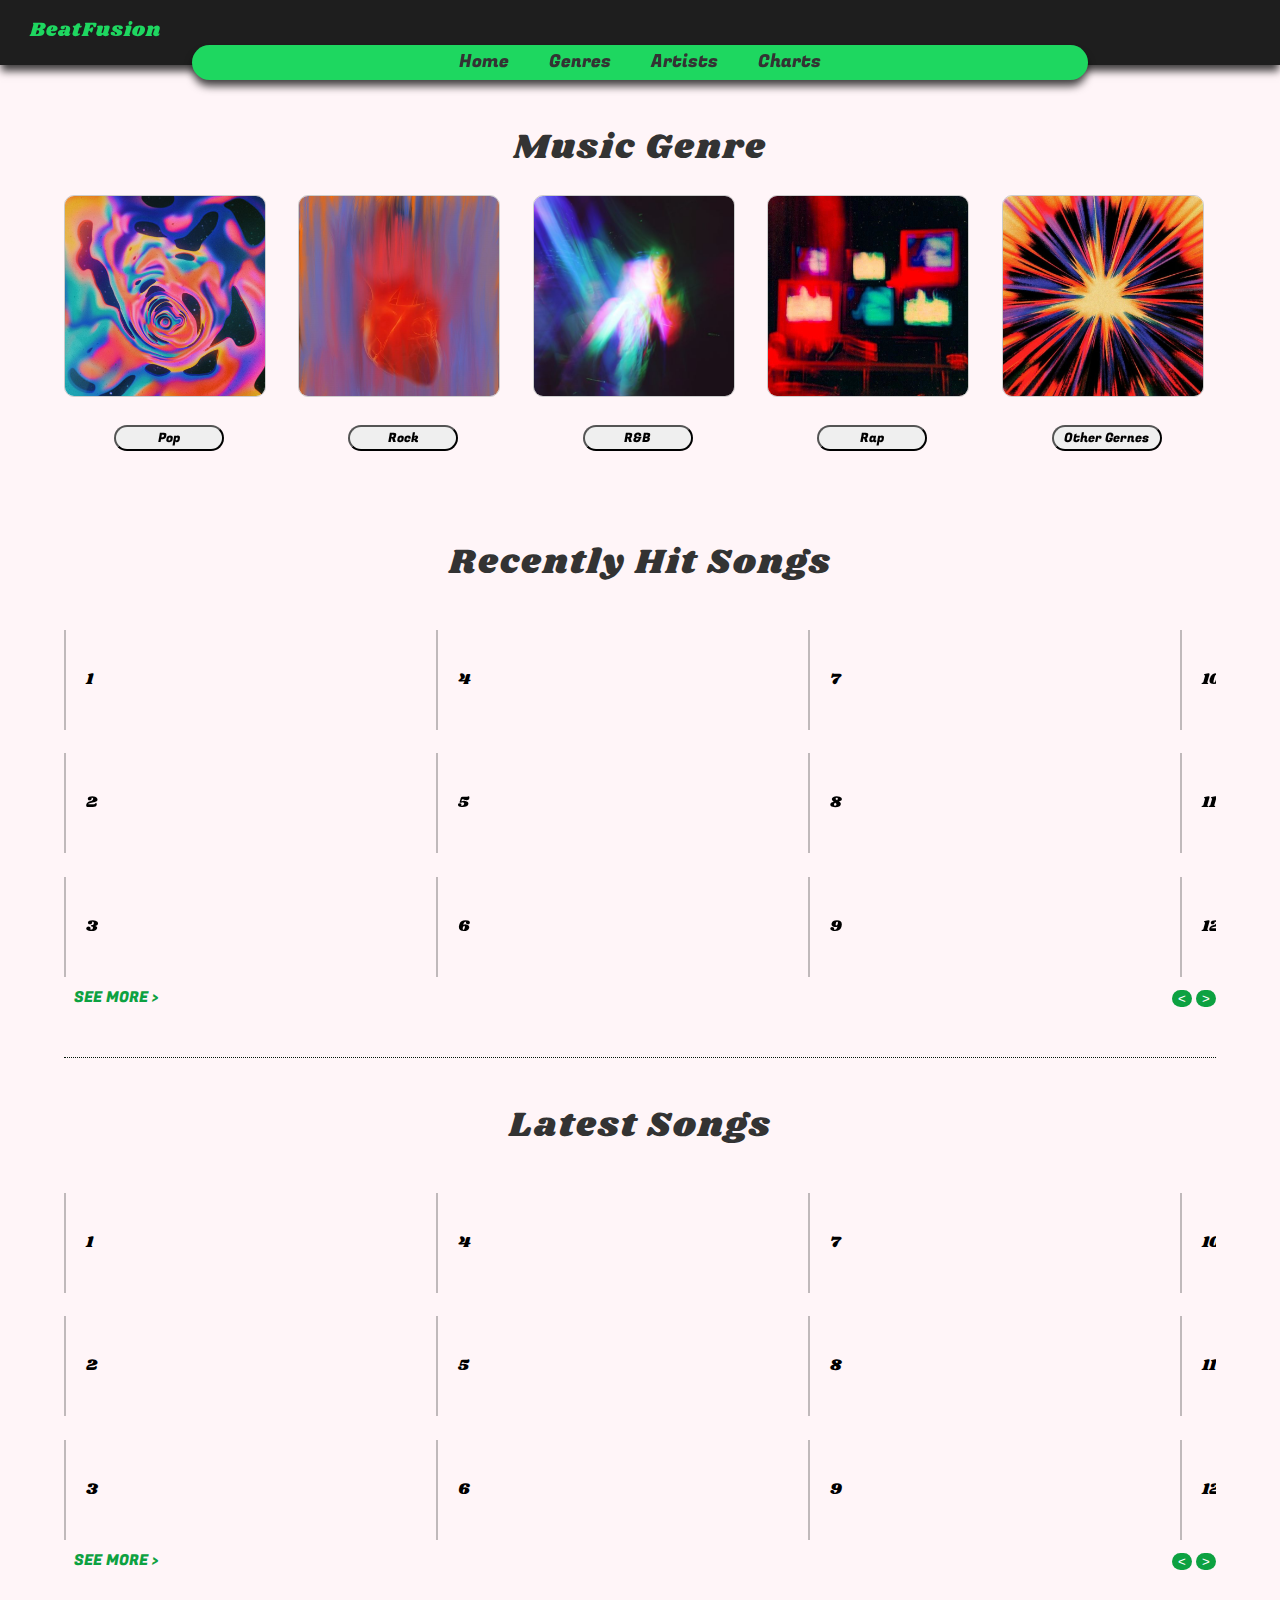
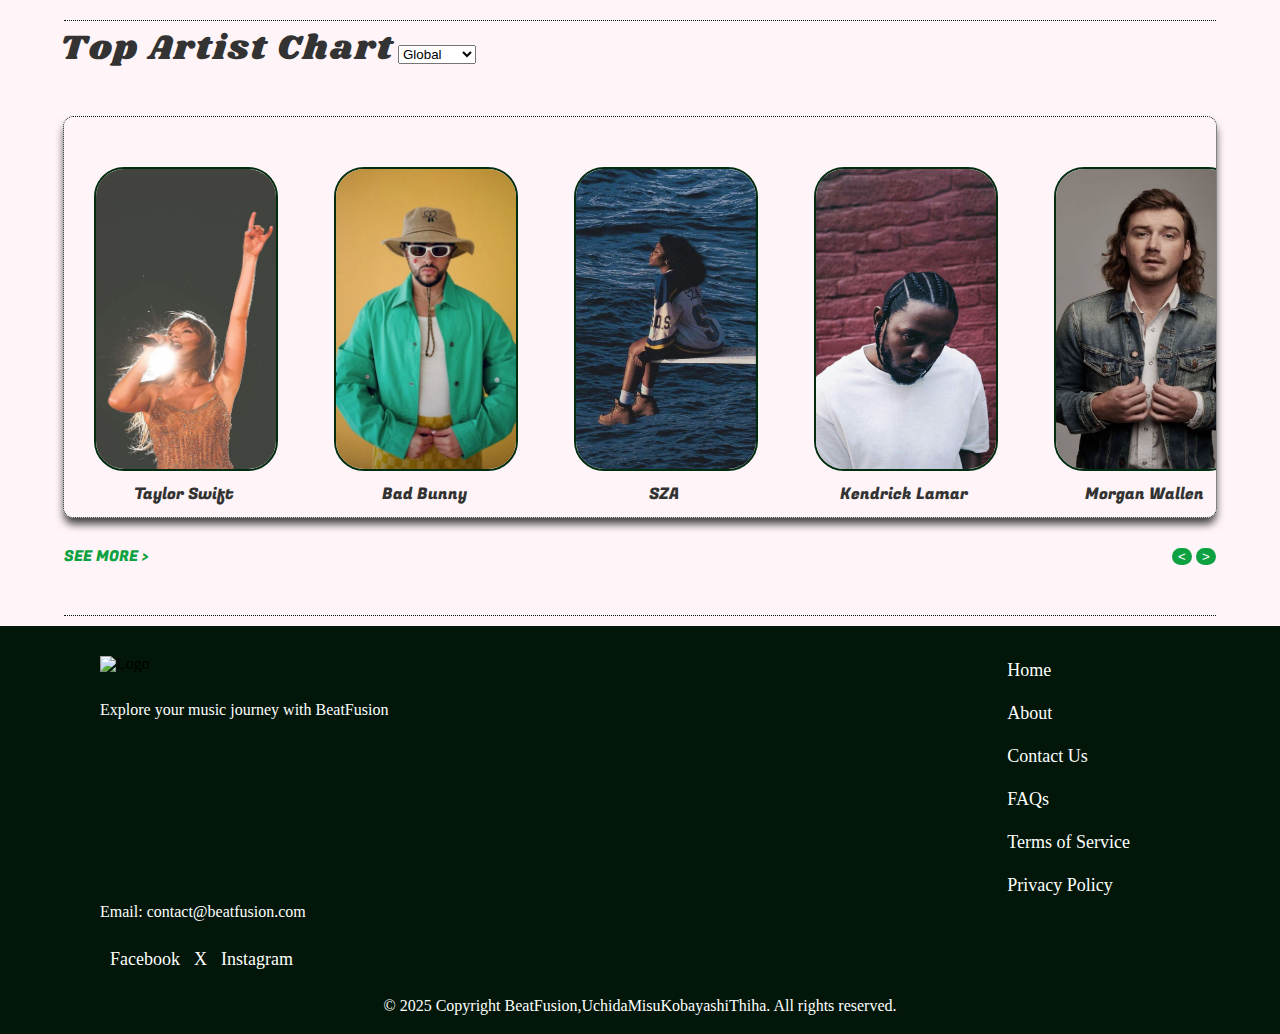
==== commit bcdeb1dd: "Add files via upload" ====
--- a/index.html
+++ b/index.html
@@ -41,8 +41,8 @@
                             代表的なアーティストには、マイケル・ジャクソン、マドンナ、ビヨンセ、テイラー・スウィフトなどがいます。</p>
                     </div>
                 </div>
-                <button id="btn"><a href="#">Pop</a>
-                </button>
+                <a href="#"></a><button id="btn">Pop
+                </button></a>
             </div>
         
             <div class="flip-box">
@@ -58,8 +58,8 @@
                             代表的なロックバンドには、ビートルズ、ローリング・ストーンズ、クイーン、ニルヴァーナなどがいます。</p>
                     </div>
                 </div>
-                <button id="btn"><a href="#">Rock</a>
-                </button>
+                <a href="#"></a><button id="btn">Rock
+                </button></a>
             </div>
         
             <div class="flip-box">
@@ -75,8 +75,8 @@
                             代表的なアーティストには、アレサ・フランクリン、マーヴィン・ゲイ、マイケル・ジャクソン、ビヨンセなどがいます。</p>
                     </div>
                 </div>
-                <button id="btn"><a href="#">R&B</a>
-                </button>
+                <a href="#"></a><button id="btn">R&B
+                </button></a>
             </div>
         
             <div class="flip-box">
@@ -92,8 +92,8 @@
                             代表的なラップアーティストには、トゥーパック・シャクール、ノトーリアス・B.I.G、ジェイ・Z、エミネム、カニエ・ウェストなどがいます。</p>
                     </div>
                 </div>
-                <button id="btn"><a href="#">Rap</a>
-                </button>
+                <a href="#"></a><button id="btn">Rap
+                </button></a>
             </div>
         
             <div class="flip-box">
@@ -118,8 +118,8 @@
                             メタル音楽は、ロックから発展したジャンルで、重厚なギターリフと強力なドラムが特徴です。サブジャンルにはヘヴィメタル、デスメタル、ブラックメタルなどがあります。代表的なバンドには、メタリカ、アイアン・メイデン、ブラック・サバスがいます。</p>
                     </div>
                 </div>
-                <button id="btn"><a href="#">Other Genres</a>
-                </button>
+                <a href="#"></a><button id="btn">Other Gernes
+                </button></a>
             </div>
         </div>
     </section> 
@@ -446,7 +446,7 @@
     </section>
     <section class="topartistchart-lable">
         <label for="top_artists_chart" id="top_artists_chart">Top Artist Chart</label>
-        <select name="top_artists_chart" id="artist-chart">
+        <select name="top_artists_chart">
             <option value="Global">Global</option>
             <option value="Japan">Japan</option>
             <option value="Korea">Korea</option>
@@ -454,44 +454,54 @@
         </select>
         <div class="topartistpic-wrapped" id="topartistpic-wrapped">
             <div class="artistpic" >
-                <img id="artistpic1" src="G-artist-images/TaylorSwift.jpg " alt="Taylor Swift">
-                <a href="#"><div class="artist-name" id="artistname1">Taylor Swift</div></a>
-            </div>
-            <div class="artistpic" >
+                <a href="#">
+                    <img id="artistpic1" src="G-artist-images/TaylorSwift.jpg " alt="Taylor Swift">
+                <div class="artist-name" id="artistname1">Taylor Swift</div></a>
+            </div>
+            <div class="artistpic" >
+                <a href="#">
                 <img id="artistpic2" src="G-artist-images/Bad Bunny.jpg" alt="Bad Bunny">
-                <a href="#"><div class="artist-name" id="artistname2">Bad Bunny</div></a>
+                <div class="artist-name" id="artistname2">Bad Bunny</div></a>
             </div>
             <div class="artistpic" > 
+                <a href="#">
                 <img id="artistpic3" src="G-artist-images/SZA.jpg" alt="SZA">
-                <a href="#"><div class="artist-name" id="artistname3">SZA</div></a>
-            </div>
-            <div class="artistpic" >
+                <div class="artist-name" id="artistname3">SZA</div></a>
+            </div>
+            <div class="artistpic" >
+                <a href="#">
                 <img id="artistpic4" src="G-artist-images/Kendrick Lamar.jpg" alt="Kendrick Lamar">
-                <a href="#"><div class="artist-name" id="artistname4">Kendrick Lamar</div></a>
-            </div>
-            <div class="artistpic" >
+               <div class="artist-name" id="artistname4">Kendrick Lamar</div></a>
+            </div>
+            <div class="artistpic" >
+                <a href="#">
                 <img id="artistpic5" src="G-artist-images/Morgan Wallen.jpg" alt="Morgan Wallen">
-                <a href="#"><div class="artist-name" id="artistname5">Morgan Wallen</div></a>
-            </div>
-            <div class="artistpic" >
+                <div class="artist-name" id="artistname5">Morgan Wallen</div></a>
+            </div>
+            <div class="artistpic" >
+                <a href="#">
                 <img id="artistpic6" src="G-artist-images/Sabrina Carpenter.jpg" alt="Sabrina Carpenter">
-                <a href="#"><div class="artist-name" id="artistname6">Sabrina Carpenter</div></a>
-            </div>
-            <div class="artistpic" >
+                <div class="artist-name" id="artistname6">Sabrina Carpenter</div></a>
+            </div>
+            <div class="artistpic" >
+                <a href="#">
                 <img id="artistpic7" src="G-artist-images/Billie Eilish.jpg" alt="Billie Eilish">
-                <a href="#"><div class="artist-name" id="artistname7">Billie Eilish</div></a>
-            </div>
-            <div class="artistpic" >
+                <div class="artist-name" id="artistname7">Billie Eilish</div></a>
+            </div>
+            <div class="artistpic" >
+                <a href="#">
                 <img id="artistpic8" src="G-artist-images/Bruno Mars.jpg" alt="Bruno Mars">
-                <a href="#"><div class="artist-name" id="artistname8">Bruno Mars</div></a>
+               <div class="artist-name" id="artistname8">Bruno Mars</div></a>
             </div>
             <div class="artistpic">
+                <a href="#">
                 <img id="artistpic9" src="G-artist-images/Chappell Roan.jpg" alt="Chappell Roan">
-                <a href="#"><div class="artist-name" id="artistname9">Chappell Roan</div></a>
+                <div class="artist-name" id="artistname9">Chappell Roan</div></a>
             </div>
             <div class="artistpic">
+                <a href="#">
                 <img id="artistpic10" src="G-artist-images/Teddy Swims.jpg" alt="Teddy Swims">
-                <a href="#"><div class="artist-name" id="artistname10">Teddy Swims</div></a>
+                <div class="artist-name" id="artistname10">Teddy Swims</div></a>
             </div>
         </div>
         <div class="seemore-button">
@@ -501,9 +511,38 @@
                 <button id="artistpic-scroll-right">&gt;</button>
             </div>
     </section>
-    <footer class="footer">
-        <p>&copy; 2025 BeatFusion-UchidaMisuKobayashiThiha</p>
+    <footer>
+        <div class="footer-flex">
+        <div class="footer-logo">
+            <img src="path_to_your_logo.png" alt="Logo">
+            <p>Explore your music journey with BeatFusion</p>
+        </div>
+        <div class="footer-nav">
+            <ul>
+                <li><a href="#">Home</a></li>
+                <li><a href="#">About</a></li>
+                <li><a href="#">Contact Us</a></li>
+                <li><a href="#">FAQs</a></li>
+                <li><a href="#">Terms of Service</a></li>
+                <li><a href="#">Privacy Policy</a></li>
+            </ul>
+        </div>
+    </div>
+        <div class="footer-contact">
+            <p>Email: contact@beatfusion.com</p>
+        </div>
+        <div class="footer-social">
+            <a href="#" target="_blank">Facebook</a>
+            <a href="#" target="_blank">X</a>
+            <a href="#" target="_blank">Instagram</a>
+        </div>
+        
+        
+        <div class="footer-legal">
+            <p>&copy; 2025 Copyright BeatFusion,UchidaMisuKobayashiThiha. All rights reserved.</p>
+        </div>
     </footer>
+    
     <script src="JS/script.js"></script>
 </body>
 </html>
--- a/CSS/style.css
+++ b/CSS/style.css
@@ -1,6 +1,7 @@
 @import url('https://fonts.googleapis.com/css2?family=Fugaz+One&family=Kaisei+Tokumin&family=Shrikhand&display=swap');
 a{
     text-decoration: none;
+    color: #333;
 }
 body{
     margin: 0 auto;
@@ -49,9 +50,8 @@
     font-weight: 400;
     font-style: normal;
 }
-nav ul li :hover{
-    opacity: 0.5;
-    
+nav ul li a:hover{
+    text-decoration: underline;
 }
 nav ul{
     display: flex;
@@ -93,6 +93,11 @@
     height: 200px;
     perspective: 1000px; /*for 3D effect */
 }
+.flip-box button:hover {
+    background-color: #021709;
+    color: #1ED760;
+}
+
 
 .flip-box-inner {
     position: relative;
@@ -217,7 +222,7 @@
     justify-content: space-between;
     margin: 10px auto;
     width: 90%;
-    border-bottom: #464646 1px dotted;
+    border-bottom: #021709 1px dotted;
 }
 .seemore-button #seemore-btn button{
     width: 20px;
@@ -228,7 +233,7 @@
 }
 
 .seemore-button h3 a{
-    color: #1ED760;
+    color: #0da141;
     font-family: "Fugaz One", serif;
     font-weight: 400;
     font-style: normal;
@@ -335,13 +340,12 @@
     margin: auto 30px; 
     position: relative;
 }
-.artistpic a{
-    color: #fff;
-}
+
 .artistpic img{
     width: 100%;
     height: 100%;
     border-radius: 30px;
+    border: #002d10 solid 2px;
 }
 .artistpic img:hover{
     border: #002d10 solid 2px;
@@ -362,21 +366,61 @@
     font-weight: 300;
     font-style: normal;
 }
-.footer{
-    width: 100%;
-    height: 300px;
+.artistpic a .artist-name:hover{
+   text-decoration: underline;
+}
+footer{
+    width: 100%;
     background-color: #021709;
+}
+.footer-flex{
+    display: flex;
+    justify-content: space-between;
+}
+
+footer a{
+    color: #fff;
+}
+.footer-nav ul li{
+    padding-top: 25px;
+    font-size: 18px;
+}
+.footer-nav ul li a:hover{
+    text-decoration: underline;
+}
+.footer-nav ul{
+    margin: 10px 150px 10px 0;
+}
+.footer-logo img{
+    margin: 30px 0 20px 100px;
+}
+.footer-logo p{
+    margin: 10px 0 20px 100px;
+}
+.footer-contact {
+    margin: 0 0 30px 100px;
+}
+.footer-social{
+    margin: 0 0 30px 100px;
+}
+.footer-social a{
+    padding-left: 10px;
+    font-size: 18px;
+}
+.footer-social a:hover{
+    color: #1ED760;
 }
 footer p{
     color: #fff;
-    text-align: center;
-    padding-top: 260px;
+}
+.footer-legal{
+    text-align: center;
+    padding-bottom: 20px;
 }
 /*End of Home Page*/
 
 /*Start of Genres page*/
 .musicgenre-title h1{
-    padding-top: 110px;
     padding-left: 30px;
     font-family: "Shrikhand", serif;
     font-weight: 400;
@@ -384,4 +428,58 @@
     font-size: 30px;
     color: #333;
 }
-
+/*Start Artist page*/
+.artist-country{
+    padding-top: 130px;
+    font-size: 25px;
+    font-family: "Shrikhand", serif;
+    font-weight: 400;
+    font-style: normal;
+    border-bottom: #021709 dotted 1px;
+}
+.artist-country ul{
+    display: flex;
+    justify-content: center;
+    align-items: center;
+    padding-bottom: 20px;
+}
+.artist-country ul li{
+    padding-left: 50px;
+}
+.artist-grid{
+    display: grid;
+    grid-template-columns: repeat(3,1fr);
+    gap: 25px;
+    margin: 30px 0;
+
+
+}
+.artistpage-artistpic{
+    background-color: #4f4f4f;
+    height: 250px;
+    width: 300px;
+    margin: 0 auto;
+    overflow: hidden;
+    position: relative;
+    border-radius: 15px;
+}
+.artistpage-artistpic img{
+    position: absolute ;
+    width: 100%;
+    height: 100%;
+    object-fit: cover;
+    top: 50%;   /* Adjust the top position */
+    left: 50%;  /* Adjust the left position */
+    transform: translate(-50%, -50%);  /* Center the image */
+}
+.artistpage-artistpic p {
+    position: absolute;
+    bottom: 10px; /* Adjust the vertical position of the text */
+    left: 10px; /* Adjust the horizontal position of the text */
+    margin: 0;
+    color: white; /* Text color */
+    background-color: rgba(0, 0, 0, 0.5); /* Semi-transparent background */
+    padding: 5px; /* Padding around the text */
+    border-radius: 3px; /* Rounded corners */
+    z-index: 2;
+}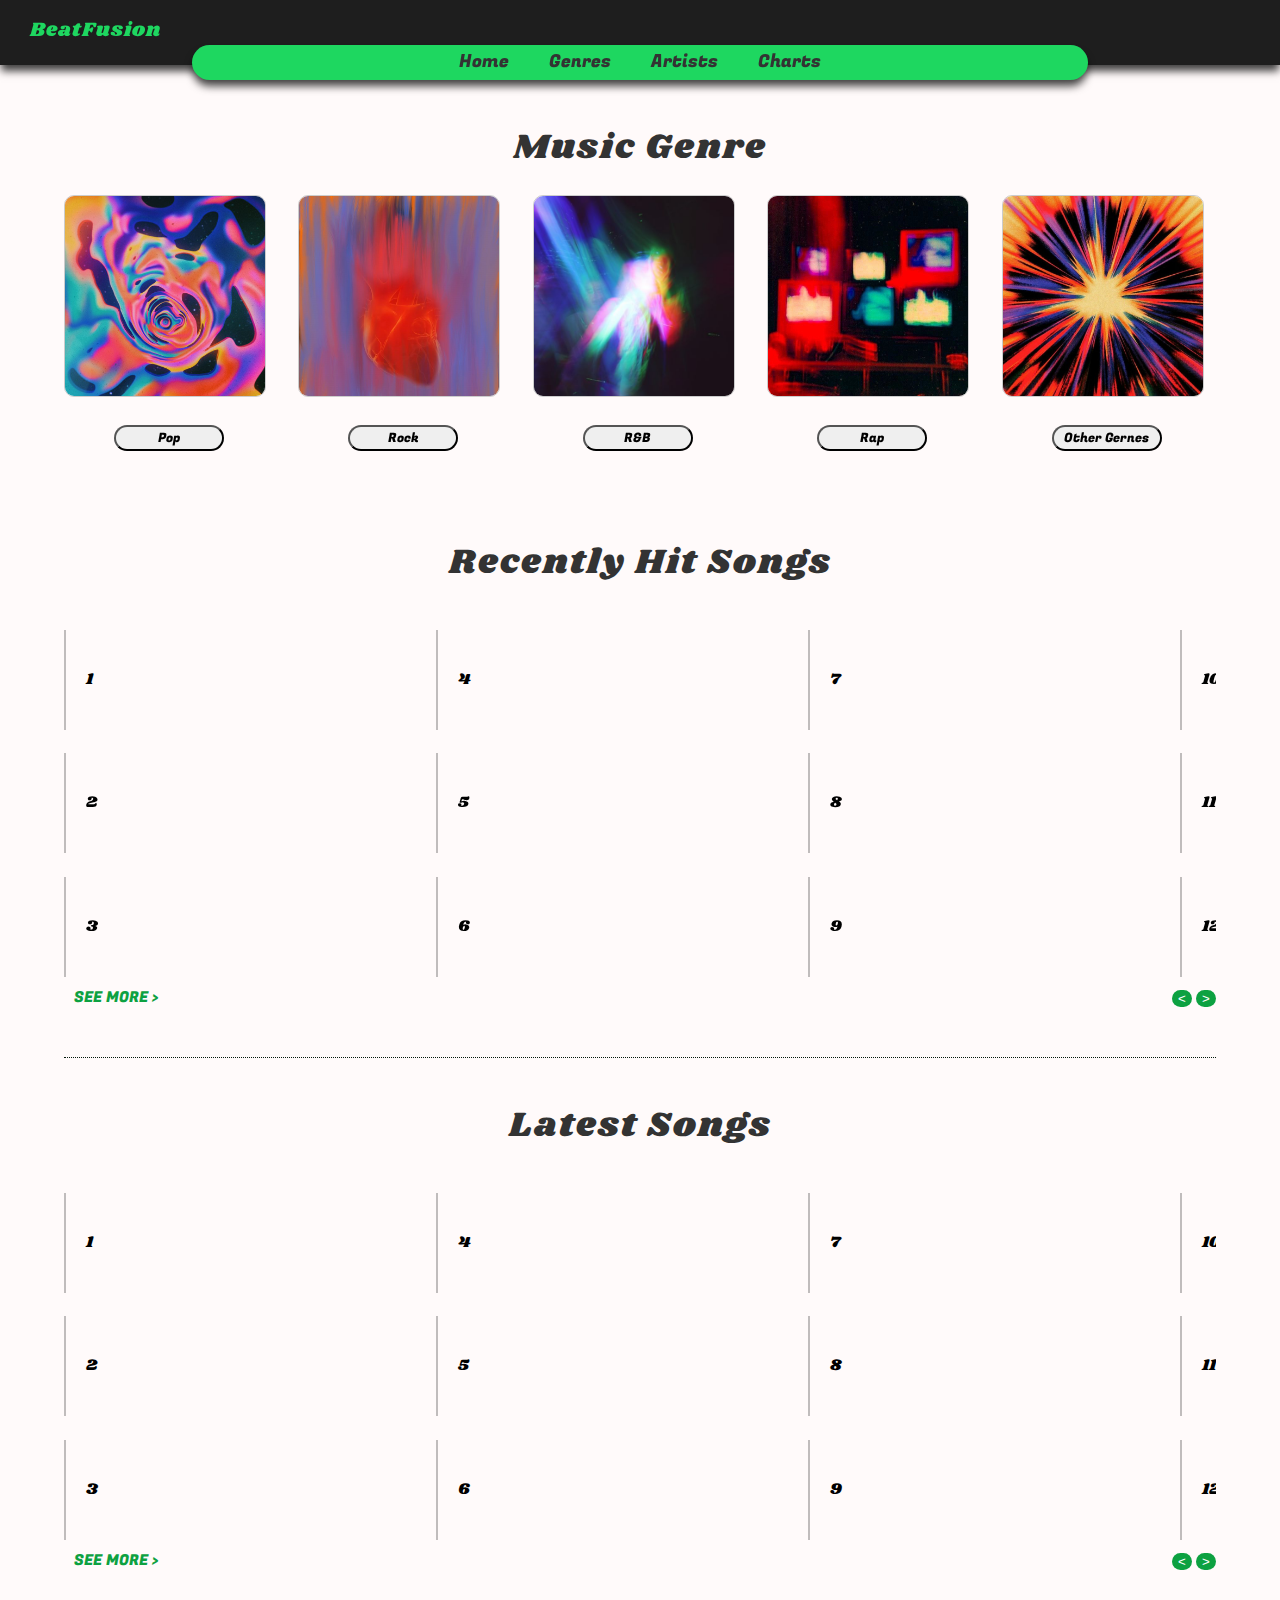
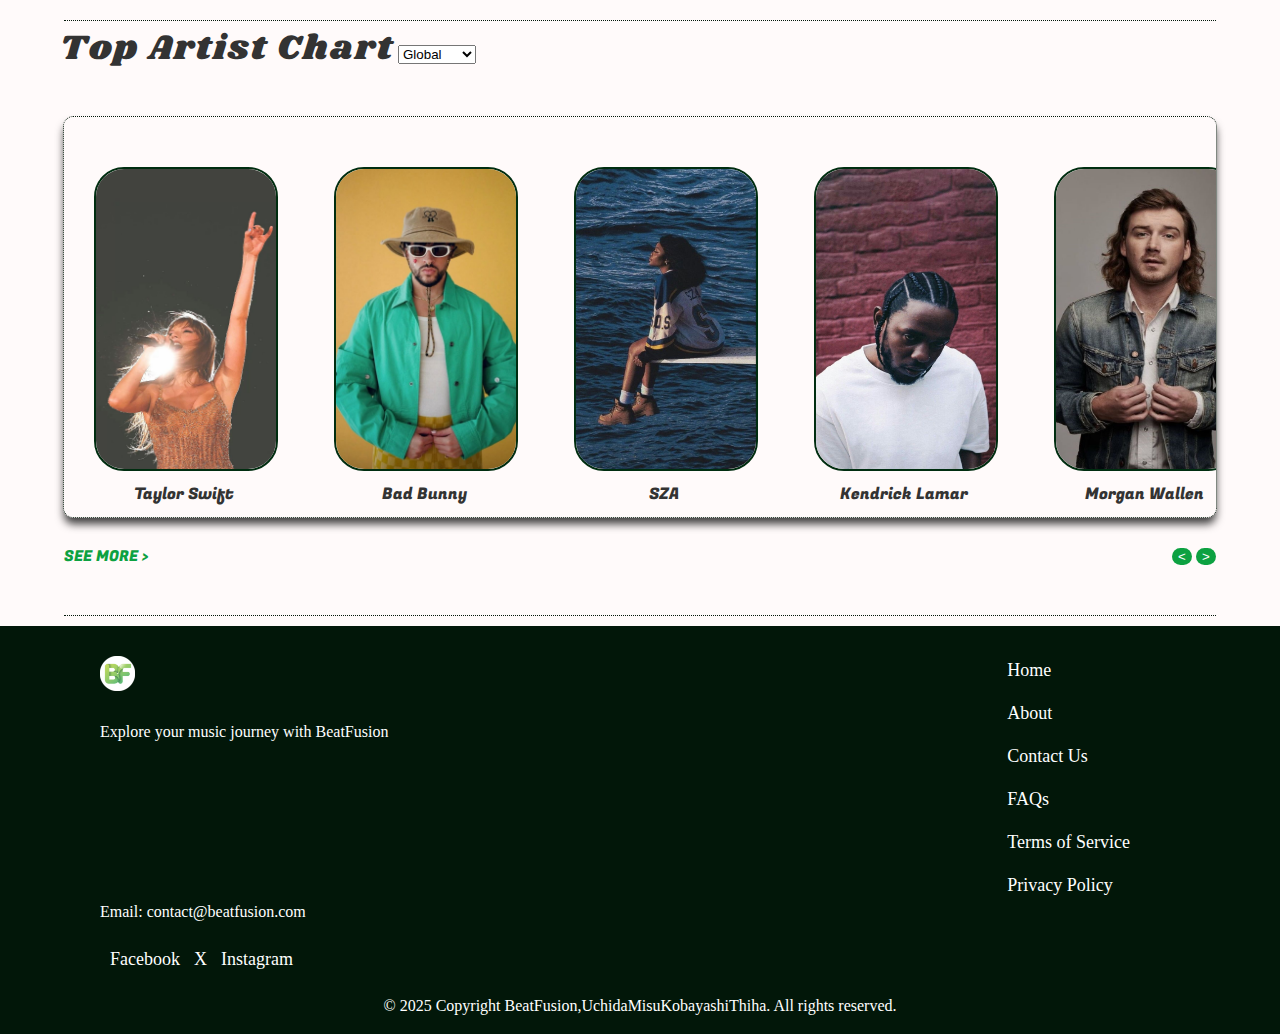
==== commit d735aeb8: "Add files via upload" ====
--- a/index.html
+++ b/index.html
@@ -5,7 +5,8 @@
     <meta name="viewport" content="width=device-width, initial-scale=1.0">
     <link rel="stylesheet" href="CSS/style.css">
     <link rel="stylesheet" href="CSS/reset.css">
-    <title>Music Website</title>
+    <link rel="icon" href="Music-genrePics/image_fx_ (27)-modified.png">
+    <title>BeatFusion-home</title>
     <link href="https://fonts.googleapis.com/css2?family=Fugaz+One&family=Shrikhand&display=swap" rel="stylesheet">
 </head>
 <body>
@@ -41,7 +42,7 @@
                             代表的なアーティストには、マイケル・ジャクソン、マドンナ、ビヨンセ、テイラー・スウィフトなどがいます。</p>
                     </div>
                 </div>
-                <a href="#"></a><button id="btn">Pop
+                <a href="genres.html#pop"><button id="btn">Pop
                 </button></a>
             </div>
         
@@ -58,7 +59,7 @@
                             代表的なロックバンドには、ビートルズ、ローリング・ストーンズ、クイーン、ニルヴァーナなどがいます。</p>
                     </div>
                 </div>
-                <a href="#"></a><button id="btn">Rock
+                <a href="genres.html#rock"><button id="btn">Rock
                 </button></a>
             </div>
         
@@ -75,7 +76,7 @@
                             代表的なアーティストには、アレサ・フランクリン、マーヴィン・ゲイ、マイケル・ジャクソン、ビヨンセなどがいます。</p>
                     </div>
                 </div>
-                <a href="#"></a><button id="btn">R&B
+                <a href="genres.html#rnb"><button id="btn">R&B
                 </button></a>
             </div>
         
@@ -92,7 +93,7 @@
                             代表的なラップアーティストには、トゥーパック・シャクール、ノトーリアス・B.I.G、ジェイ・Z、エミネム、カニエ・ウェストなどがいます。</p>
                     </div>
                 </div>
-                <a href="#"></a><button id="btn">Rap
+                <a href="genres.html#rap"><button id="btn">Rap
                 </button></a>
             </div>
         
@@ -118,7 +119,7 @@
                             メタル音楽は、ロックから発展したジャンルで、重厚なギターリフと強力なドラムが特徴です。サブジャンルにはヘヴィメタル、デスメタル、ブラックメタルなどがあります。代表的なバンドには、メタリカ、アイアン・メイデン、ブラック・サバスがいます。</p>
                     </div>
                 </div>
-                <a href="#"></a><button id="btn">Other Gernes
+                <a href="genres.html"></a><button id="btn">Other Gernes
                 </button></a>
             </div>
         </div>
@@ -280,7 +281,7 @@
 
         </div>
         <div class="seemore-button">
-            <div><h3><a href="#">SEE MORE ></a></h3></div>
+            <div><h3><a href="charts.html">SEE MORE ></a></h3></div>
             <div id="seemore-btn">
                 <button id="scroll-left">&lt;</button>
                 <button id="scroll-right">&gt;</button>
@@ -438,7 +439,7 @@
             </div>
         </div>
         <div class="seemore-button">
-            <div><h3><a href="#">SEE MORE ></a></h3></div>
+            <div><h3><a href="charts.html">SEE MORE ></a></h3></div>
             <div id="seemore-btn">
                 <button id="latestsongs-scroll-left">&lt;</button>
                 <button id="latestsongs-scroll-right">&gt;</button>
@@ -505,7 +506,7 @@
             </div>
         </div>
         <div class="seemore-button">
-            <div><h3><a href="#">SEE MORE ></a></h3></div>
+            <div><h3><a href="artist.html">SEE MORE ></a></h3></div>
             <div id="seemore-btn">
                 <button id="artistpic-scroll-left">&lt;</button>
                 <button id="artistpic-scroll-right">&gt;</button>
@@ -514,7 +515,7 @@
     <footer>
         <div class="footer-flex">
         <div class="footer-logo">
-            <img src="path_to_your_logo.png" alt="Logo">
+            <img src="Music-genrePics/image_fx_ (27)-modified.png" width="35px" height="35px" alt="Logo">
             <p>Explore your music journey with BeatFusion</p>
         </div>
         <div class="footer-nav">
--- a/CSS/style.css
+++ b/CSS/style.css
@@ -5,7 +5,7 @@
 }
 body{
     margin: 0 auto;
-    background: #fff5f8;
+    background: #FFFAFA;
    
 
 }
@@ -420,21 +420,183 @@
 /*End of Home Page*/
 
 /*Start of Genres page*/
-.musicgenre-title h1{
-    padding-left: 30px;
-    font-family: "Shrikhand", serif;
-    font-weight: 400;
-    font-style: normal;
-    font-size: 30px;
+.genres-title{
+    padding-top: 130px;
+    font-size: 35px;
+    font-family: "Shrikhand", serif;
+    font-weight: 400;
+    font-style: normal;
+    margin-left: 80px;
+    margin-bottom: 30px;
+}
+#musicgenre-container {
+    display: flex;
+    justify-content: space-between;
+    gap: 30px;
+    width: 90vw;
+    margin: 0 auto 80px auto;
+}
+.musicbgpic {
+    position: relative;
+    flex-grow: 1;
+    height: 350px;
+    overflow: hidden;
+    border-radius: 20px;
+    box-shadow: 0px 7px 8px -1px rgba(0,0,0,0.75);
+    -webkit-box-shadow: 0px 7px 8px -1px rgba(0,0,0,0.75);
+    -moz-box-shadow: 0px 7px 8px -1px rgba(0,0,0,0.75);
+    margin: 0 auto;
+}
+.musicbgpic::before {
+    content: '';
+    position: absolute;
+    top: 0;
+    left: 0;
+    width: 100%;
+    height: 100%;
+    background-image: url(../Music-genrePics/pop.jpg);
+    background-repeat: no-repeat;
+    background-size: cover;
+    background-position: center center;
+    filter: blur(20px);
+    z-index: 1;
+}
+.rockbgpic::before {
+    content: '';
+    position: absolute;
+    top: 0;
+    left: 0;
+    width: 100%;
+    height: 100%;
+    background-image: url(../Music-genrePics/Rock.jpg);
+    background-repeat: no-repeat;
+    background-size: cover;
+    background-position: center center;
+    filter: blur(20px);
+    z-index: 1;
+}
+.rnbbgpic::before {
+    content: '';
+    position: absolute;
+    top: 0;
+    left: 0;
+    width: 100%;
+    height: 100%;
+    background-image: url(../Music-genrePics/R&B.jpg);
+    background-repeat: no-repeat;
+    background-size: cover;
+    background-position: bottom;
+    filter: blur(20px);
+    z-index: 1;
+}
+.rapbgpic::before {
+    content: '';
+    position: absolute;
+    top: 0;
+    left: 0;
+    width: 100%;
+    height: 100%;
+    background-image: url(../Music-genrePics/Rap.jpg);
+    background-repeat: no-repeat;
+    background-size: cover;
+    background-position: bottom;
+    filter: blur(20px);
+    z-index: 1;
+}
+.content-overlay {
+    width: 500px;
+    position: relative;
+    color: white;
+    text-align: center;
+    z-index: 2;
+    padding: 20px;
+    margin: auto 100px auto 0;
+}
+.content-overlay h2{
+    color: #FFFAFA;
+    font-size: 25px;
+    font-family: "Fugaz One", serif;
+    font-weight: 400;
+    font-style: normal;
+    margin-bottom: 20px;
+}
+.content-overlay p{
+    line-height: 27px;
+    letter-spacing: -0.5px;
+    font-family: "Kaisei Tokumin", serif;
+    font-size: 16px;
+    font-weight: 200;
+    font-style: normal;
+    color: #fff;
+}
+.innerpic-musicgenres {
+    position: relative;
+    width: 300px;
+    height: 280px;
+    background-color: #ff6464;
+    z-index: 3;
+    margin: auto 0 auto 100px;
+    border-radius: 10px;
+    overflow: hidden;
+}
+.innerpic-musicgenres img{
+    height: 100%;
+    width: 100%;
+}
+.musicchart-playlist{
+    width: 80vw;
+    display: flex;
+    justify-content: space-around;
+    margin: 0 auto 150px auto;
+    box-shadow: 0px 7px 8px -1px rgba(0,0,0,0.75);
+    -webkit-box-shadow: 0px 7px 8px -1px rgba(0,0,0,0.75);
+    -moz-box-shadow: 0px 7px 8px -1px rgba(0,0,0,0.75);
+    
+}
+.title{
+    font-size: 35px;
+    font-family: "Shrikhand", serif;
+    font-weight: 300;
+    font-style: normal;
     color: #333;
-}
+    line-height: 50px;
+    letter-spacing: 0.5px;
+    margin: auto 0;
+    padding-bottom: 80px;
+}
+.musicchart-playlist span{
+    color: #1ED760;
+}
+.playlist{
+    padding-bottom: 10px;
+}
+.musicchart iframe{
+    box-shadow: 0px 7px 8px -1px rgba(0,0,0,0.75);
+    -webkit-box-shadow: 0px 7px 8px -1px rgba(0, 0, 0, 0.75);
+    -moz-box-shadow: 0px 7px 8px -1px rgba(0,0,0,0.75);
+}
+/*Gernes Page End*/
+
+
 /*Start Artist page*/
+.artist-title{
+    padding-top: 130px;
+    font-size: 35px;
+    font-family: "Shrikhand", serif;
+    font-weight: 400;
+    font-style: normal;
+    text-align: center;
+    margin: 0 auto;
+    margin-left: 25px;
+}
 .artist-country{
-    padding-top: 130px;
+    padding-top: 40px;
     font-size: 25px;
     font-family: "Shrikhand", serif;
     font-weight: 400;
     font-style: normal;
+    width: 90vw;
+    margin: 0 auto;
     border-bottom: #021709 dotted 1px;
 }
 .artist-country ul{
@@ -446,40 +608,92 @@
 .artist-country ul li{
     padding-left: 50px;
 }
+.global-green{
+    color: #1ED760;
+}
+.text-color{
+    color: #1ED760;
+}
 .artist-grid{
     display: grid;
     grid-template-columns: repeat(3,1fr);
-    gap: 25px;
-    margin: 30px 0;
-
-
+    gap: 30px;
+    margin: 30px auto;
+    width: 70%;
 }
 .artistpage-artistpic{
     background-color: #4f4f4f;
-    height: 250px;
-    width: 300px;
+    height: 200px;
+    width: 200px;
     margin: 0 auto;
     overflow: hidden;
     position: relative;
     border-radius: 15px;
-}
+    box-shadow: 0px 7px 8px -1px rgba(0, 0, 0, 0.8);
+-webkit-box-shadow: 0px 7px 8px -1px rgba(0,0,0,0.8);
+-moz-box-shadow: 0px 7px 8px -1px rgba(0,0,0,0.8);
+}
+
+
 .artistpage-artistpic img{
     position: absolute ;
     width: 100%;
     height: 100%;
     object-fit: cover;
-    top: 50%;   /* Adjust the top position */
-    left: 50%;  /* Adjust the left position */
-    transform: translate(-50%, -50%);  /* Center the image */
-}
-.artistpage-artistpic p {
-    position: absolute;
-    bottom: 10px; /* Adjust the vertical position of the text */
-    left: 10px; /* Adjust the horizontal position of the text */
+    top: 50%;   
+    left: 50%; 
+    transform: translate(-50%, -50%);  
+    transition: all 0.5s ease-in-out;
+}
+.artistpage-artistpic img:hover{
+    width: 110%;
+    height: 110%;
+    transition: all 0.5s ease-in-out;
+}
+
+.artistpage-artistpic p{
+    font-size: 11px;
+    position: absolute;
+    bottom: 10px;
+    left: 10px; 
     margin: 0;
-    color: white; /* Text color */
-    background-color: rgba(0, 0, 0, 0.5); /* Semi-transparent background */
-    padding: 5px; /* Padding around the text */
-    border-radius: 3px; /* Rounded corners */
+    color: white; 
+    background-color: rgba(0, 0, 0, 0.5); 
+    padding: 5px; 
+    border-radius: 3px; 
     z-index: 2;
+    font-family: "Kaisei Tokumin", serif;
+    font-weight: 200;
+    font-style: normal;
+}
+.artistpage-artistpic p:hover{
+    color: #1ED760;
+    background-color: #021709;
+}
+/*Artist Page End*/
+
+/*Chart Page start*/
+.globalchart-title h1{
+    padding-top: 130px;
+    font-size: 30px;
+    font-family: "Shrikhand", serif;
+    font-weight: 400;
+    font-style: normal;
+    margin-left: 65px;
+    padding-bottom: 20px;
+    letter-spacing: 0.5px;
+}
+.globalchart-title{
+    width: 100vw;
+    box-shadow: 0px 7px 8px -1px rgba(0, 0, 0, 0.8);
+-webkit-box-shadow: 0px 7px 8px -1px rgba(0,0,0,0.8);
+-moz-box-shadow: 0px 7px 8px -1px rgba(0,0,0,0.8);
+}
+.chart-page .playlist{
+    display: flex;
+    justify-content: center;
+    margin: 50px 0;
+}
+.chart-page span{
+    color: #1ED760;
 }